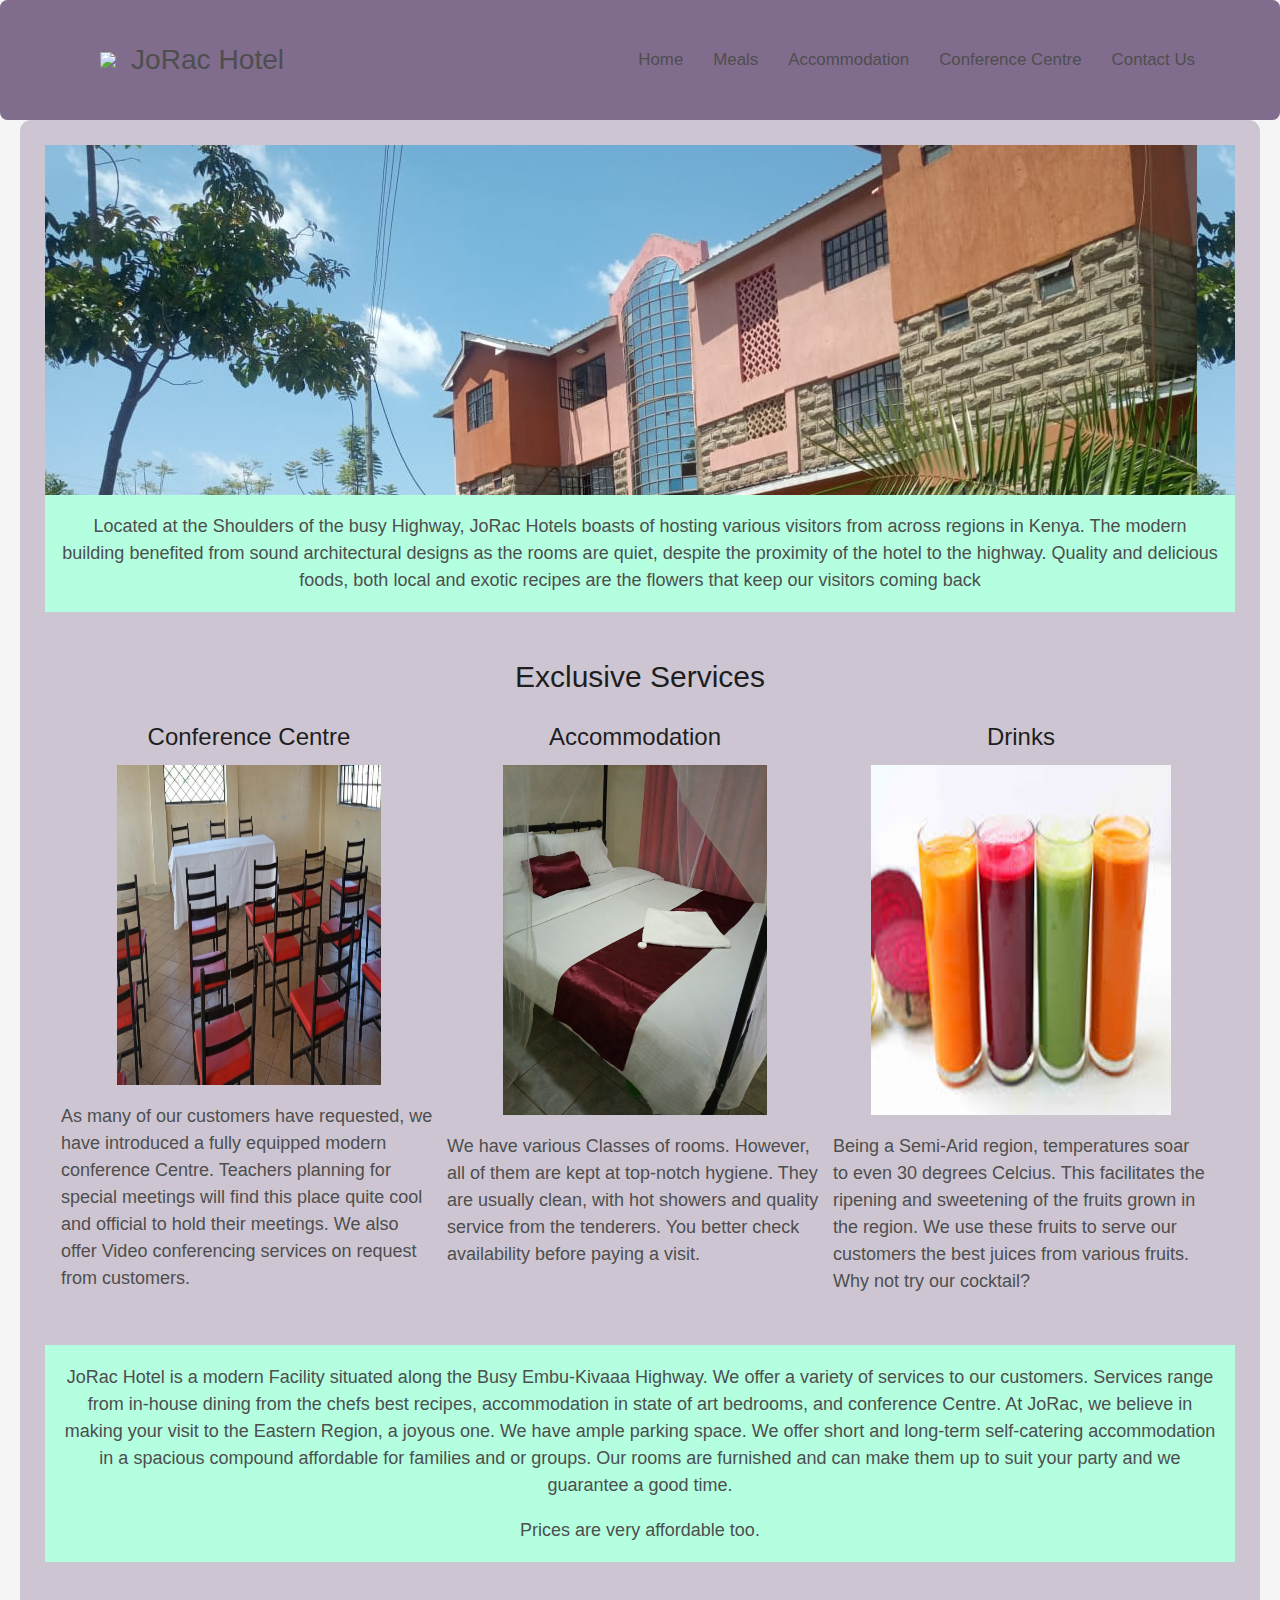
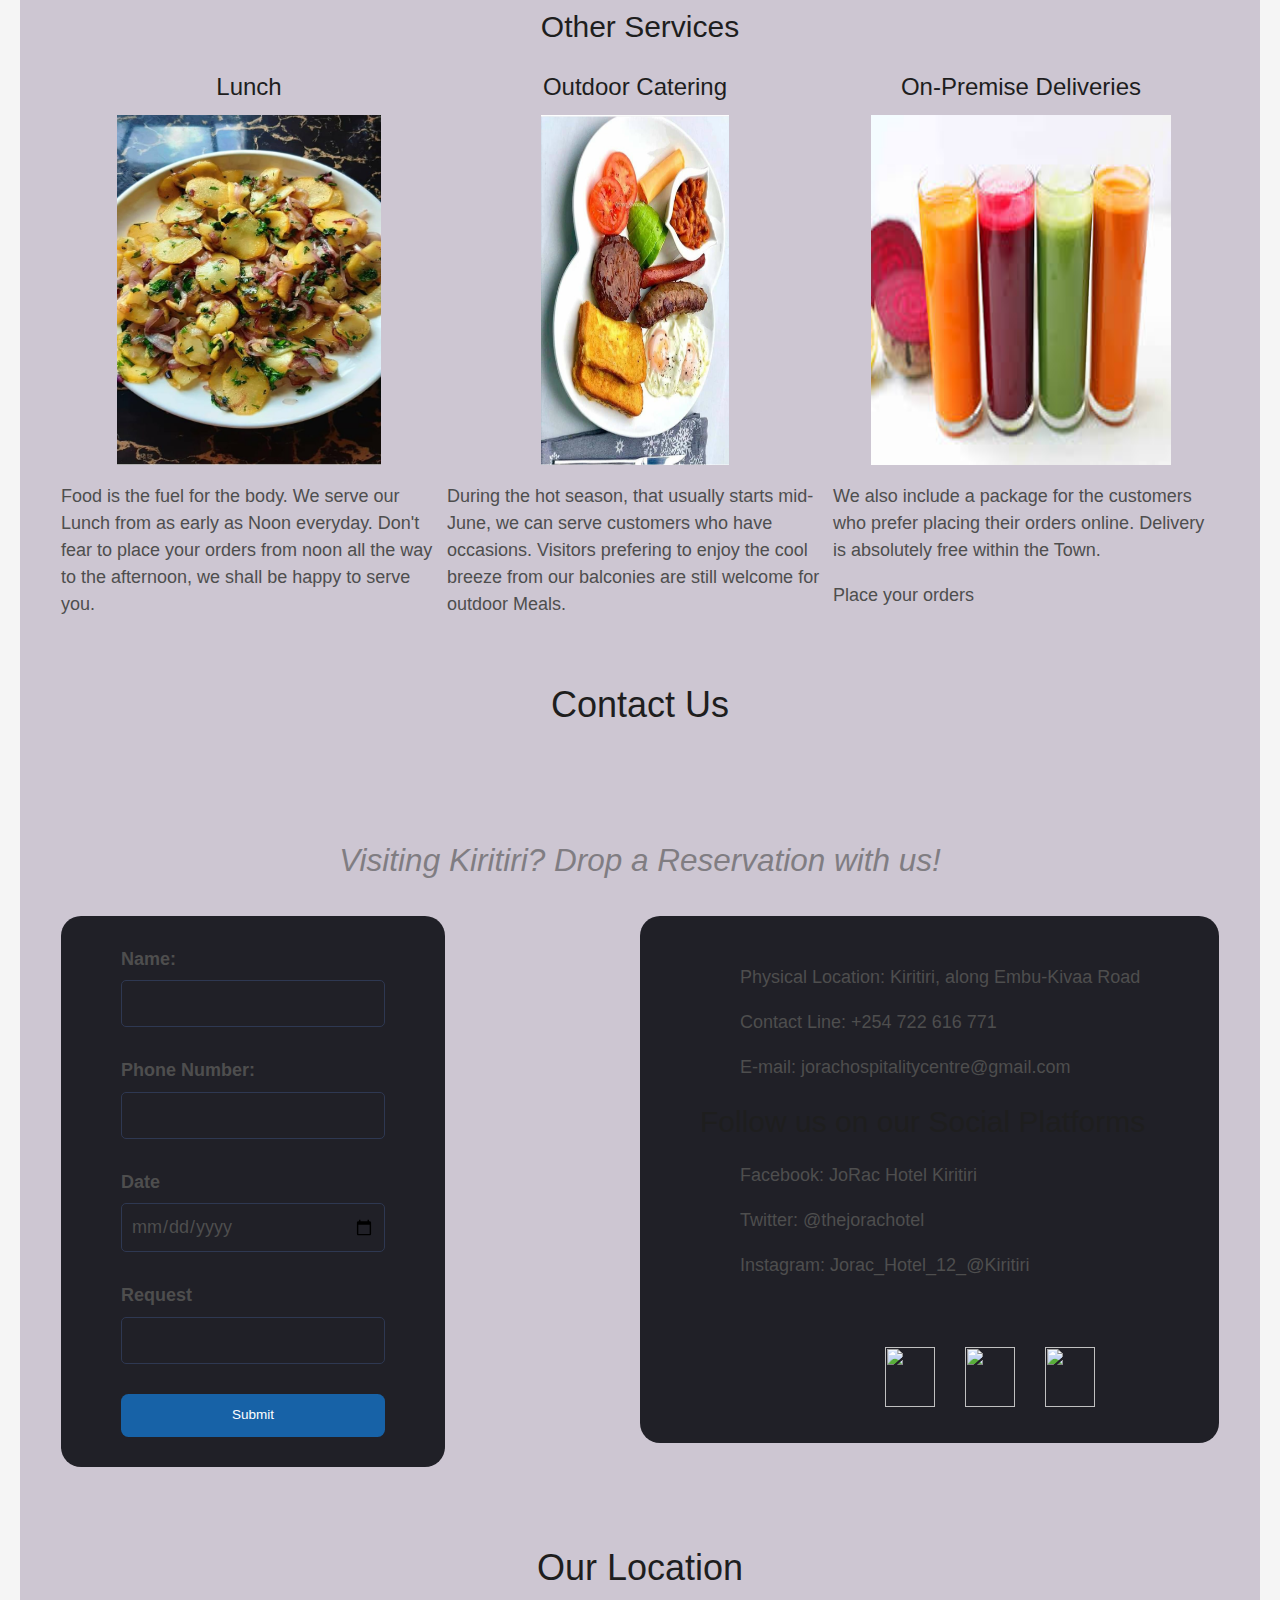
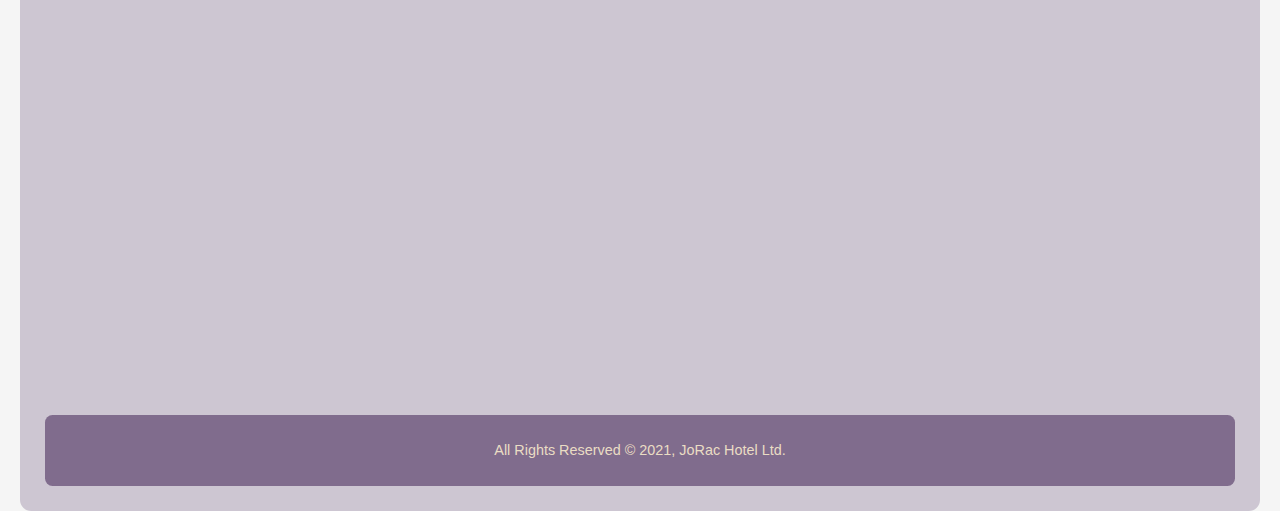
==== index.html @ 5ce89b0a "v1.1" ====
<!DOCTYPE html>
<html lang="en">

<head>
  <meta charset="UTF-8">
  <title>JoRac Hotel</title>
  <meta name="viewport" content="width=device-width,initial-scale=1">
 <link rel="stylesheet" href="https://www.w3schools.com/w3css/4/w3.css"> 
  <script src="https://www.w3schools.com/lib/w3.js"></script>
  <meta http-equiv="X-UA-Compatible" content="ie=edge">
  <link href="styles.css" rel="stylesheet">
 

  <!-- Favicons -->
  <link href="imaes/logo.PNG" rel="icon">
  <link href="imaes/logo.png" rel="apple-touch-icon">


  <!-- Main Stylesheet File -->
  <link href="css/style.css" rel="stylesheet"> 


<!-- IN TEXT STYLING, TO BE EXPORTED TO THE MAIN CSS FILE -->

<style>

#body{
  /*border: 2px solid black; */
  padding: 25px;
  background:   #cdc6d2; /*#b4a9bc; /*#DFF2DE;*/
  background-repeat: no-repeat;
  background-size: contain;
  border-radius: .75rem;
  margin-left: 20px;
  margin-right: 20px;
}

.w3-container{
  text-decoration color: green;
}

.footer{

  height: 20px;
  /*font-weight: bold;*/
  text-align: center;
  border-radius: .5rem;
  background-color: #806C8D;
  
}

.w3-third{
  align-self: center;
  padding-right: 10px;
 }

.w3-content{
  max-width:1500px;
  /*max-width:auto;*/
}

.mapouter{
  margin-bottom: 20px;
}

.contact{
  height:50%;
  width:100px;
  background-color:#fff;
  float: right;
  padding-left: 10px;
}

.slide{
  margin-left: 50px;
}

.contactform{
  float: right;
  padding-right: 10rem;
  /*width: 25%;*/
  width: 30vw
}

.join-form {
  background-color: #202027;
  width: 30vw; 
  /*max-width: 50%; */
  padding: 2rem 4rem;
  border-radius: 20px;
}

.input-group {
  margin-bottom: 2rem;
  display: flex;
  flex-direction: column;
}

.input-group:last-child {
  margin-bottom: 0;
}

.input-group label {
  font-weight: bold;
  margin-bottom: .5rem;
}

.input-group input {
  outline: none;
  background: none;
  border: 1px solid #2E3852;
  font-size: 1em;
  padding: .5em;
  color: inherit;
  border-radius: 5px;
}

.input-group input:focus {
  border-color: #596da0;
}

.quickLink{
  float: right;
  clear: left;
  width: 20vw; 
  border-color: #596da0;
  padding-right: 10px;
  background-color: #202027;
  width: 50vw; 
  max-width: 50%;
  padding: 2rem 4rem;
  border-radius: 20px;
  height:50%;
}


.social ul {
  display: flex;
  margin: 0;
  padding: 10;
  list-style: none;
  height: 16px;
  width: 16px;
}

.social a {
  color: inherit;
  text-decoration: none;
  padding: 1rem;
  list-style-image: 
}

.social a:hover  {
  color: #adadad;
}

.social-bar{
  align-content: center;
  padding: 50px;
  margin-left: 80px;
}

.h2{
  text-decoration-color: green;
}

.maps{
  width:1400px;
  border-color: #596da0;
  max-width: 100%;
  padding: 2rem 4rem;
  border-radius: 20px;
  height:50%;

}
/*testing */

/* "Imaes/fantasy.webp"*/
.wrapper { 
            overflow: hidden; 
        } 
  
        .sliding-background { 
            background: url( "Images/side1.jpeg"
              
                   )  
        
/*"https://ik.imagekit.io/slashit/sliding-background_3z5vIlHdF.png" */

            repeat-x; 
            height: 350px; 
            width: 6000px; 
            animation: slide 60s linear infinite; 
            ;
        } 

  
        @keyframes slide { 
            0% { 
                transform: translate3d(0, 0, 0); 
            } 
  
            100% { 
                transform: translate3d(-2000px, 0, 0); 
            } 
        } 

/* In text Styles--Testing */

/* -----------Carousel----------*/
* {box-sizing: border-box}
body {font-family: Verdana, sans-serif; margin:0}
.mySlides {display: none}
img {vertical-align: middle;}

/* Slideshow container */
.slideshow-container {
  max-width: 980px;
  position: relative;
  margin: auto;
}

/* Next & previous buttons */
.prev, .next {
  cursor: pointer;
  position: absolute;
  top: 50%;
  width: auto;
  padding: 16px;
  margin-top: -22px;
  color: white;
  font-weight: bold;
  font-size: 18px;
  transition: 0.6s ease;
  border-radius: 0 3px 3px 0;
  user-select: none;
}

/* Position the "next button" to the right */
.next {
  right: 0;
  border-radius: 3px 0 0 3px;
}

/* On hover, add a black background color with a little bit see-through */
.prev:hover, .next:hover {
  background-color: rgba(0,0,0,0.8);
}

/* Caption text */
.text {
  color: #f2f2f2;
  font-size: 15px;
  padding: 30px 12px;
  position: absolute;
  bottom: 8px;
  width: 100%;
  text-align: center;
}

/*img cente*/
.center {
  display: block;
  margin-left: auto;
  margin-right: auto;
  width: 50%;
}

/* Number text (1/3 etc) */
.numbertext {
  color: #f2f2f2;
  font-size: 12px;
  padding: 8px 12px;
  position: absolute;
  top: 0;
}

/* The dots/bullets/indicators */
.dot {
  cursor: pointer;
  height: 15px;
  width: 15px;
  margin: 0 2px;
  background-color: #bbb;
  border-radius: 50%;
  display: inline-block;
  transition: background-color 0.6s ease;
}

.active, .dot:hover {
  background-color: #717171;
}

/* Fading animation */
.fade {
  -webkit-animation-name: fade;
  -webkit-animation-duration: 1.5s;
  animation-name: fade;
  animation-duration: 1.5s;
}

@-webkit-keyframes fade {
  from {opacity: .4} 
  to {opacity: 1}
}

@keyframes fade {
  from {opacity: .4} 
  to {opacity: 1}
}

/* On smaller screens, decrease text size */
@media only screen and (max-width: 300px) {
  .prev, .next,.text {font-size: 11px}
}

/* End Carousel*/


.slide-holder{
  max-width:4000px;
}

.h2{
  text-decoration-color: white;
  opacity: 1;
}

.tandem{
  background-color: #717171;
}

.maps{
  padding: 20px;
  align-self: center;
}

.formatSection{
  background-color: 
  border-box;
}

.genText{
  background-color: #b3ffe0;
  border border-radius: 50%;
}

</style>


<!-- END OF STYLES +++++++++++++++++++++++++++++++++++++++++++++++++++++ -->


<!-- HEADER FILES -->

<header class="main-header"; class="header">
                  <a href="index.html"class="brand-logo">
                        <img src="imaes/logo.PNG">
                        <div class="brand-logo-name">JoRac Hotel</div>
                      </a>
                    

                  <!-- Main Stylesheet File -->
                       <!--  <link href="css/style.css" rel="stylesheet"> -->
                        <body id="page-top">
                              <nav class="main-nav"; style="float: left"; margin ="20">

                              <ul>
                                  <li><a href="index.html">Home</a><li>
                                  <li><a href="Meals.html">Meals</a></li>
                                  <li><a href="accommodation.html">Accommodation</a></li>
                                  <li><a href="conference.html">Conference Centre</a></li>
                                 <li><a href="contacts.html">Contact Us</a><li>
                              </ul>

                        </nav>
              </header>
      
<!-- Body 

<body>
       

  <!-- Sidebar   style="width:25%" --

  
<div class="Contact">
  <h3 Book a Space With Us</h3>
  <a href="#" class="w3-bar-item w3-button">Facebook</a>
  <a href="#" class="w3-bar-item w3-button">Twitter</a>
  <a href="#" class="w3-bar-item w3-button">Instagram</a>
</div>
-->

<!-- -===================================== -->
<body>

  <div id="body">

      <!--    Welcome Page 

        <div id="home" class="w3-content" style="width:200%">
          <div class="w3-container w3-teal">
            <h1>Welcome to JoRac Hotel</h1>
          </div> -->


<!-- ================================================ -->


      <div class="wrapper"> 
        <div class="sliding-background"></div> 
    </div> 



<!-- SERVICES LAYOUT LIKE 3 COLUMNS DESCRIBING THE HOTEL PROVISIONS And dESCRIPTION OF hOTEL-->

				<div id="home" class="w3-content">
                  <div class="genText">

                      <div class="w3-container w3-center">
                                      <p>Located at the Shoulders of the busy Highway, JoRac Hotels boasts of hosting various visitors from across regions in Kenya. The modern building benefited from sound  architectural designs as the rooms are quiet, despite the proximity of the hotel to the highway. Quality and delicious foods, both local and exotic recipes are the flowers that keep our visitors coming back
                                       </p>
                                
                               </div>
                          </div>


            <!--Services offered-->
            <div id="members" class="w3-container w3-padding-32">
                        <h2 class="w3-center">Exclusive Services</h2>
                              <div class="w3-row w3-left">

                                          <div class="w3-third">
                                                      <h3 class="w3-center">Conference Centre</h3>
                                                        <img src="Images/conf1.jpeg" alt="Conference Centre" style="width:70%" width="500" height="320" class="center">
                                                          <p>
                                                            As many of our customers have requested, we have introduced a fully equipped modern conference Centre. Teachers planning for special meetings will find this place quite cool and official to hold their meetings. We also offer Video conferencing services on request from customers. 
                                                          </p>
                                                  </div>

                                          <div class="w3-third">
                                                <h3 class="w3-center">Accommodation</h3>
                                                        <img src="Images/room12.jpeg" alt="Hotel Rooms" style="width:70%" style="height=10" width="480" height="350" class="center">

                                                          <p>
                                                            We have various Classes of rooms. However, all of them are kept at top-notch hygiene. They are usually clean, with hot showers and quality service from the tenderers. You better check availability before paying a visit. 
                                                          </p>
                                                     </div>

                                          <div class="w3-third">
                                                          <h3 class="w3-center">Drinks</h3>
                                                            <img src="Imaes/juice.jpg" alt="Name3" style="width:80%" style="float: right" width="480" height="350" class="center">

                                                              <p>
                                                                Being a Semi-Arid region, temperatures soar to even 30 degrees Celcius. This facilitates the ripening and sweetening of the fruits grown in the region. We use these fruits to serve our customers the best juices from various fruits. Why not try our cocktail?
                                                              </p>
                                                       </div>

                                    </div>
                            </div>


        <!--	<img src="Imaes/apple.jpg" alt="LA" style="width:100%">   -->
               
               <div class="genText">
					         <div class="w3-container w3-center">
                  					  <p>JoRac Hotel is a modern Facility situated along the Busy Embu-Kivaaa Highway. We offer a variety of services to our customers. Services range from in-house dining from the chefs best recipes, accommodation in state of art bedrooms, and conference Centre. 

                                At JoRac, we believe in making your visit to the Eastern Region, a joyous one. We have ample parking space. 

                                We offer short and long-term self-catering accommodation in a spacious compound affordable for families and or groups. Our rooms are furnished and can make them up to suit your party and we guarantee a good time.</p>

                  					  <p>Prices are very affordable too.</p>
					             </div>

                  </div>

<!--Additional Services-->
          
            <div id="members" class="w3-container w3-padding-32">
                  <h2 class="w3-center">Other Services</h2>
                        <div class="w3-row w3-left">

                                  <div class="w3-third">
                                          <h3 class="w3-center">Lunch</h3>
                                            <img src="Images/bhajia.jpeg" alt="Bhajia for Lunch" style="width:70%"width="620" height="350" class="center">
                                              <p>
                                                Food is the fuel for the body. We serve our Lunch from as early as Noon everyday. Don't fear to place your orders from noon all the way to the afternoon, we shall be happy to serve you.
                                              </p>
                                      </div>

                                  <div class="w3-third">
                                        <h3 class="w3-center">Outdoor Catering</h3>
                                          <img src="Images/bf1.jpeg" alt="Outdoor Snacks style="width:70%" width="520" height="350" class="center">

                                            <p>
                                              During the hot season, that usually starts mid-June, we can serve customers who have occasions. Visitors prefering to enjoy the cool breeze from our balconies are still welcome for outdoor Meals.
                                            </p>
                                      </div>

                                  <div class="w3-third">
                                        <h3 class="w3-center">On-Premise Deliveries</h3>
                                          <img src="Imaes/juice.jpg" alt="Name3" style="width:80%"width="480" height="350" class="center">

                                            <p>
                                              We also include a package for the customers who prefer placing their orders online. Delivery is absolutely free within the Town.
                                              <p>Place your orders</p>
                                            </p>
                                      </div>

                               </div>
                        </div>

  <!-- Contact Section -->
  <div class="formatSection">

      <h1 class="w3-center">Contact Us</h1>

                              <div class="w3-container w3-content w3-padding-64">
                                    
                                      <p class="w3-opacity w3-center" style="font-size: 1.75em"><i>Visiting Kiritiri? Drop a Reservation with us!</i></p>
                                      
                                                <div class="quickLink">
                                                        <div> 
                                                            <ul>Physical Location: Kiritiri, along Embu-Kivaa Road</ul> 
                                                            <ul>Contact Line:   +254 722 616 771</ul>
                                                            <ul>E-mail:         jorachospitalitycentre@gmail.com</ul> 

                                                        </div>

                                                    <div class="tadem">

                                                          <h2 class="h2">Follow us on our Social Platforms</h2> 

                                                    </div>

                                                          <ul>Facebook:       JoRac Hotel Kiritiri</ul> 
                                                          <ul>Twitter:        @thejorachotel</ul> 
                                                          <ul>Instagram:      Jorac_Hotel_12_@Kiritiri</ul> 

                                                 <div class="social-bar">

                                                        <nav class="social">
                                                              <ul>
                                                                  <li>
                                                                    <a href="https://twitter.com/daudimush1" class="social-link">
                                                                      <img src="images/twt.png" width="50" height="60">
                                                                      
                                                                    </a>
                                                                  </li>
                                                                  <li>
                                                                    <a href="https://web.facebook.com/?_rdc=1&_rdr" class="social-link">
                                                                      <img src="images/fb1.png" width="50" height="60">
                                                                      
                                                                    </a>
                                                                  </li>
                                                                   <li>
                                                                    <a href="https://www.linkedin.com/in/kiura-muchangi" class="social-link">
                                                                      <img src="images/inst.png" width="50" height="60">
                                                                      
                                                                    </a>
                                                                  </li>
                                                                </ul>
                                                              </nav>
                                                   </div>

                                            </div>



                                            <div class="w3-col m6">
                                                <form method= "post" enctype="text" action="mailto:kiuradavis@gmail.com" class="join-form" > <!--ecmbogo@gmail.com -->
                                                            <div class="input-group">
                                                              <label>Name:</label>
                                                              <input type="text">
                                                            </div>
                                                             <div class="input-group">
                                                              <label>Phone Number:</label>
                                                              <input type="text">
                                                            </div>
                                                           <div class="input-group">
                                                              <label>Date</label>
                                                              <input type="Date">
                                                            </div>
                                                            <div class="input-group">
                                                              <label>Request</label>
                                                              <input type="text">
                                                            </div>
                                                            <div class="input-group">
                                                              <button type="submit" class="btn">Submit </button>
                                                            </div>
                                                  </form>
                                      </div>
                        </div>
                  </div>

<!-- Map co-ordinates -->

      <h1 class="w3-center">Our Location</h1>
                            <div class="maps">

                                <div class="mapouter"><div class="gmap_canvas"><iframe width="1480" height="350" id="gmap_canvas" src="https://maps.google.com/maps?q=The%20Jorac%20Hotel%20Kiritiri&t=&z=13&ie=UTF8&iwloc=&output=embed" frameborder="0" scrolling="no" marginheight="0" marginwidth="0"></iframe><a href="https://yt2.org"></a><br>
                                          <style>.mapouter{
                                                  position:relative;
                                                  text-align:right;
                                                  height:350px;
                                                  width:1480px;
                                        }
                                      </style>

                                        <style>
                                        .gmap_canvas {
                                        overflow:hidden;
                                        background:none!important;
                                        height:350px;
                                        width:1480px;
                                     }
                               </style>
                             </div>
                           </div>

                       </div>
  

<!-- END OF PAGE: -->
        </body>

          <footer class="footer"> 
                          
                <p> All Rights Reserved &copy; 2021, JoRac Hotel Ltd.</p>
                          
              </footer> 
</html>
---- styles.css ----
@import url('https://fonts.googleapis.com/css?family=Poppins:400,500,700');

*, *::before, *::after {
  box-sizing: border-box;
}

body {
  padding: 0;
  margin: 0;
  background-color:  #b4a9bc;   /* #2F303A; */
  /*         */
  font-family: Poppins, sans-serif;
  font-size: 1.2rem;
  color: white;
  
  /*padding-left: 100px;
  /*min-height: 100%;
  height: 140px;
  padding-right: 70px;*/
}

.full-height-grow {
  display: flex;
  flex-direction: column;
}

.brand-logo {
  display: flex;
  align-items: center;
  font-size: 1.25em;
  color: inherit;
  text-decoration: none;
}

.brand-logo-name {
  margin-left: 1rem;
}

.main-nav ul, .footer-nav ul {
  display: flex;
  margin: 0;
  padding: 0;
  list-style: none;
  font-size:0.75em; 

}

.main-nav a, .footer-nav a {
  color: inherit;
  text-decoration: none;
  padding: 1rem;
}

.main-nav a:hover, .footer-nav a:hover  {
  color: #adadad;
}

.main-header, .main-footer {
  display: flex;
  justify-content: space-between;
  align-items: center;

}

/* header styles*/
.main-header {
  height: 120px;
  padding-left: 100px;
  padding-right: 70px;
  background-color: #806C8D; /*  #e066ff;  */ 
  border-radius: .5rem;
  font-size: 1.25em
}

.main-footer {
  height: 20px;
  font-weight: bold;
  text-align: center;
  border-radius: .75rem;
  background-color: #c0b6c8 /*#806C8D */;
  
}
}

.social-link img {
  width: 1em;
  margin-right: .25rem;
}

.main-footer .container {
  display: flex;
  justify-content: space-between;
  color: #202027;
}

.container {
  max-width: 1200px;
  margin: 0 auto;
 /* padding: 0 40px; */
  flex-grow: 1;
}

.title {
  font-weight: 500;
  font-size: 3em;
  margin-bottom: 1rem;
  margin-top: 0;
}

.subtitle {
  font-weight: 500;
  font-size: 1.2em;
  margin-bottom: 2rem;
}

.btn {
  color: white;
  background-color: #1762A7;
  padding: .75rem 1.5rem;
  border-radius: .5rem;
  text-decoration: none;
  font-size: .9rem;
  outline: none;
  border: none;
  cursor: pointer;
}

.btn:hover {
  background-color: #2188d8;
}

.btn:focus {
  background-color: #2596ff;
}

footer {
  height: 20px;
  color:    #EADDC4; /*color: #202027*/
  font-size: .8em;
  padding: 1em;
  border-radius: .5rem;
  text-decoration-color: none;
  padding-top: .75rem;
  text-align: center;
}
---- css/style.css ----
/*

  Author: kiuradavis@gmail.com
  License: JoRac Hotel//<oS>
*/

/*======================================
//--//-->   STYLES GENERALES
======================================*/

body {
  background-color: #f5f5f5;
  color: #4e4e4e;
}

h1,
h2,
h3,
h4,
h5,
h6 {
  color: #1e1e1e;
}

a {
  color: #1e1e1e;
  transition: all 0.5s ease-in-out;
}

a:hover {
  color: #0078ff;
  text-decoration: none;
  transition: all 0.5s ease-in-out;
}

.p-r {
  position: relative;
}

.color-a {
  color: #0078ff;
}

.color-d {
  color: #f5f5f5;
}

.color-text-a {
  color: #4e4e4e;
}

.box-shadow,
.paralax-mf,
.service-box,
.work-box,
.card-blog {
  box-shadow: 0 13px 8px -10px rgba(0, 0, 0, 0.1);
}

.box-shadow-a,
.button:hover {
  box-shadow: 0 0 0 4px #cde1f8;
}

.display-5 {
  font-size: 2.5rem;
  font-weight: 300;
  line-height: 1.1;
}

.display-6 {
  font-size: 2rem;
  font-weight: 300;
  line-height: 1.1;
}

.avatar {
  width: 32px;
  height: 32px;
  margin-right: 4px;
  overflow: hidden;
}

.bg-image {
  background-repeat: no-repeat;
  background-attachment: fixed;
  background-size: cover;
  background-position: center center;
}

.overlay-mf {
  background-color: #0078ff;
}

.overlay-mf {
  position: absolute;
  top: 0;
  left: 0px;
  padding: 0;
  height: 100%;
  width: 100%;
  opacity: .7;
}

.paralax-mf {
  position: relative;
  padding: 8rem 0;
}

.display-table {
  width: 100%;
  height: 100%;
  display: table;
}

.table-cell {
  display: table-cell;
  vertical-align: middle;
}

/*--/ Sections /--*/

.sect-4 {
  padding: 4rem 0;
}

.sect-pt4 {
  padding-top: 4rem;
}

.sect-mt4 {
  margin-top: 4rem;
}

/*--/ Title s /--*/

.title-s {
  font-weight: 600;
  color: #1e1e1e;
  font-size: 1.1rem;
}

/*--/ Title A /--*/

.title-box {
  margin-bottom: 4rem;
}

.title-a {
  font-size: 3rem;
  font-weight: bold;
  text-transform: uppercase;
}

.subtitle-a {
  color: #4e4e4e;
}

.line-mf {
  width: 40px;
  height: 5px;
  background-color: #0078ff;
  margin: 0 auto;
}

/*--/ Title Left /--*/

.title-box-2 {
  margin-bottom: 3rem;
}

.title-left {
  font-size: 2rem;
  position: relative;
}

.title-left:before {
  content: '';
  position: absolute;
  height: 3px;
  background-color: #0078ff;
  width: 100px;
  bottom: -12px;
}

/*------/ Box /------*/

.box-pl2 {
  padding-left: 2rem;
}

.box-shadow-full {
  padding: 3rem 1.25rem;
  position: relative;
  background-color: #fff;
  margin-bottom: 3rem;
  z-index: 2;
  box-shadow: 0 1px 1px 0 rgba(0, 0, 0, 0.06), 0 2px 5px 0 rgba(0, 0, 0, 0.2);
}

/*------/ Socials /------*/

.socials {
  padding: 1.5rem 0;
}

.socials ul li {
  display: inline-block;
}

.socials .ico-circle {
  height: 40px;
  width: 40px;
  font-size: 1.7rem;
  border-radius: 50%;
  line-height: 1.4;
  margin: 0 15px 0 0;
  box-shadow: 0 0 0 3px #0078ff;
  transition: all 500ms ease;
}

.socials .ico-circle:hover {
  background-color: #0078ff;
  color: #fff;
  box-shadow: 0 0 0 3px #cde1f8;
  transition: all 500ms ease;
}

/*------/ Ul resect /------*/

.ul-resect,
.socials ul,
.list-ico,
.blog-wrapper .post-meta ul,
.box-comments .list-comments,
.widget-sidebar .list-sidebar,
.widget-tags ul {
  list-style: none;
  padding-left: 0;
  margin-bottom: 0;
}

.list-ico {
  line-height: 2;
}

.list-ico span {
  color: #0078ff;
  margin-right: 10px;
}

/*------/ Ico Circle /------*/

.ico-circle {
  height: 100px;
  width: 100px;
  font-size: 2rem;
  border-radius: 50%;
  line-height: 1.55;
  margin: 0 auto;
  text-align: center;
  box-shadow: 0 0 0 10px #0078ff;
  display: block;
}

/*------/ Owl Carousel /------*/

.owl-theme .owl-dots {
  text-align: center;
  margin-top: 18px;
}

.owl-theme .owl-dots .owl-dot {
  display: inline-block;
}

.owl-theme .owl-dots .owl-dot span {
  width: 18px;
  height: 7px;
  margin: 5px 5px;
  background: #cde1f8;
  border: 0px solid #cde1f8;
  display: block;
  transition: all 0.6s ease-in-out;
  cursor: pointer;
}

.owl-theme .owl-dots .owl-dot:hover span {
  background-color: #cde1f8;
}

.owl-theme .owl-dots .owl-dot.active span {
  background-color: #1B1B1B;
  width: 25px;
}

/*--/ Scrolltop s /--*/

.scrolltop-mf {
  position: relative;
  display: none;
}

.scrolltop-mf span {
  z-index: 999;
  position: fixed;
  width: 42px;
  height: 42px;
  background-color: #0078ff;
  opacity: .7;
  font-size: 1.6rem;
  line-height: 1.5;
  text-align: center;
  color: #fff;
  top: auto;
  left: auto;
  right: 30px;
  bottom: 50px;
  cursor: pointer;
  border-radius: 50%;
}

/* Back to top button */

.back-to-top {
  position: fixed;
  display: none;
  background: #0078ff;
  color: #fff;
  width: 44px;
  height: 44px;
  text-align: center;
  line-height: 1;
  font-size: 16px;
  border-radius: 50%;
  right: 15px;
  bottom: 15px;
  transition: background 0.5s;
  z-index: 11;
}

.back-to-top i {
  padding-top: 12px;
  color: #fff;
}

/* Prelaoder */

#preloader {
  position: fixed;
  top: 0;
  left: 0;
  right: 0;
  bottom: 0;
  z-index: 9999;
  overflow: hidden;
  background: #fff;
}

#preloader:before {
  content: "";
  position: fixed;
  top: calc(50% - 30px);
  left: calc(50% - 30px);
  border: 6px solid #f2f2f2;
  border-top: 6px solid #0078ff;
  border-radius: 50%;
  width: 60px;
  height: 60px;
  -webkit-animation: animate-preloader 1s linear infinite;
  animation: animate-preloader 1s linear infinite;
}

@-webkit-keyframes animate-preloader {
  0% {
    -webkit-transform: rotate(0deg);
    transform: rotate(0deg);
  }

  100% {
    -webkit-transform: rotate(360deg);
    transform: rotate(360deg);
  }
}

@keyframes animate-preloader {
  0% {
    -webkit-transform: rotate(0deg);
    transform: rotate(0deg);
  }

  100% {
    -webkit-transform: rotate(360deg);
    transform: rotate(360deg);
  }
}

/*======================================
//--//-->   NAVBAR
======================================*/

.navbar-b {
  transition: all .5s ease-in-out;
  background-color: brown;
  padding-top: 1.563rem;
  padding-bottom: 1.563rem;
}

.navbar-b.navbar-reduce {
  box-shadow: 0px 6px 9px 0px rgba(0, 0, 0, 0.06);
}

.navbar-b.navbar-trans .nav-item,
.navbar-b.navbar-reduce .nav-item {
  position: relative;
  padding-right: 10px;
  padding-left: 0;
}

.navbar-b.navbar-trans .nav-link,
.navbar-b.navbar-reduce .nav-link {
  color: #fff;
  text-transform: uppercase;
  font-weight: 600;
}

.navbar-b.navbar-trans .nav-link:before,
.navbar-b.navbar-reduce .nav-link:before {
  content: '';
  position: absolute;
  margin-left: 0px;
  width: 0%;
  bottom: 0;
  left: 0;
  height: 2px;
  transition: all 500ms ease;
}

.navbar-b.navbar-trans .nav-link:hover,
.navbar-b.navbar-reduce .nav-link:hover {
  color: #1B1B1B;
}

.navbar-b.navbar-trans .nav-link:hover:before,
.navbar-b.navbar-reduce .nav-link:hover:before {
  width: 35px;
}

.navbar-b.navbar-trans .show > .nav-link:before,
.navbar-b.navbar-trans .active > .nav-link:before,
.navbar-b.navbar-trans .nav-link.show:before,
.navbar-b.navbar-trans .nav-link.active:before,
.navbar-b.navbar-reduce .show > .nav-link:before,
.navbar-b.navbar-reduce .active > .nav-link:before,
.navbar-b.navbar-reduce .nav-link.show:before,
.navbar-b.navbar-reduce .nav-link.active:before {
  width: 35px;
}

.navbar-b.navbar-trans .nav-link:before {
  background-color: #fff;
}

.navbar-b.navbar-trans .nav-link:hover {
  color: #fff;
}

.navbar-b.navbar-trans .show > .nav-link,
.navbar-b.navbar-trans .active > .nav-link,
.navbar-b.navbar-trans .nav-link.show,
.navbar-b.navbar-trans .nav-link.active {
  color: #fff;
}

.navbar-b.navbar-reduce {
  transition: all .5s ease-in-out;
  background-color: #fff;
  padding-top: 15px;
  padding-bottom: 15px;
}

.navbar-b.navbar-reduce .nav-link {
  color: #0078ff;
}

.navbar-b.navbar-reduce .nav-link:before {
  background-color: #0078ff;
}

.navbar-b.navbar-reduce .nav-link:hover {
  color: #0078ff;
}

.navbar-b.navbar-reduce .show > .nav-link,
.navbar-b.navbar-reduce .active > .nav-link,
.navbar-b.navbar-reduce .nav-link.show,
.navbar-b.navbar-reduce .nav-link.active {
  color: #0078ff;
}

.navbar-b.navbar-reduce .navbar-brand {
  color: #0078ff;
}

.navbar-b.navbar-reduce .navbar-toggler span {
  background-color: #1B1B1B;
}

.navbar-b .navbar-brand {
  color: #fff;
  font-size: 1.6rem;
  font-weight: 600;
}

.navbar-b .navbar-nav .dropdown-item.show .dropdown-menu,
.navbar-b .dropdown.show .dropdown-menu,
.navbar-b .dropdown-btn.show .dropdown-menu {
  -webkit-transform: translate3d(0px, 0px, 0px);
  transform: translate3d(0px, 0px, 0px);
  visibility: visible !important;
}

.navbar-b .dropdown-menu {
  margin: 1.12rem 0 0;
  border-radius: 0;
}

.navbar-b .dropdown-menu .dropdown-item {
  padding: .7rem 1.7rem;
  transition: all 500ms ease;
}

.navbar-b .dropdown-menu .dropdown-item:hover {
  background-color: #0078ff;
  color: #fff;
  transition: all 500ms ease;
}

.navbar-b .dropdown-menu .dropdown-item.active {
  background-color: #0078ff;
}

/*--/ Hamburger Navbar /--*/

.navbar-toggler {
  position: relative;
}

.navbar-toggler:focus,
.navbar-toggler:active {
  outline: 0;
}

.navbar-toggler span {
  display: block;
  background-color: #fff;
  height: 3px;
  width: 25px;
  margin-top: 4px;
  margin-bottom: 4px;
  -webkit-transform: rotate(0deg);
  transform: rotate(0deg);
  left: 0;
  opacity: 1;
}

.navbar-toggler span:nth-child(1),
.navbar-toggler span:nth-child(3) {
  transition: -webkit-transform .35s ease-in-out;
  transition: transform .35s ease-in-out;
  transition: transform .35s ease-in-out, -webkit-transform .35s ease-in-out;
}

.navbar-toggler:not(.collapsed) span:nth-child(1) {
  position: absolute;
  left: 12px;
  top: 10px;
  -webkit-transform: rotate(135deg);
  transform: rotate(135deg);
  opacity: 0.9;
}

.navbar-toggler:not(.collapsed) span:nth-child(2) {
  height: 12px;
  visibility: hidden;
  background-color: transparent;
}

.navbar-toggler:not(.collapsed) span:nth-child(3) {
  position: absolute;
  left: 12px;
  top: 10px;
  -webkit-transform: rotate(-135deg);
  transform: rotate(-135deg);
  opacity: 0.9;
}

/*======================================
//--//-->   INTRO
======================================*/

.intro {
  height: 100vh;
  position: relative;
  color: #fff;
}

.intro .intro-content {
  text-align: center;
  position: absolute;
}

.intro .overlay-itro {
  background-color: rgba(0, 0, 0, 0.6);
  position: absolute;
  top: 0;
  left: 0px;
  padding: 0;
  height: 100%;
  width: 100%;
  opacity: .9;
}

.intro .intro-title {
  color: #fff;
  font-weight: 600;
  font-size: 3rem;
}

.intro .intro-subtitle {
  font-size: 1.5rem;
  font-weight: 300;
}

.intro .text-slider-items {
  display: none;
}

.intro-single {
  height: 350px;
}

.intro-single .intro-content {
  margin-top: 30px;
}

.intro-single .intro-title {
  text-transform: uppercase;
  font-size: 3rem;
}

.intro-single .breadcrumb {
  background-color: transparent;
  color: #0078ff;
}

.intro-single .breadcrumb .breadcrumb-item:before {
  color: #cde1f8;
}

.intro-single .breadcrumb .breadcrumb-item.active {
  color: #cde1f8;
}

.intro-single .breadcrumb a {
  color: #fff;
}

/*======================================
//--//-->   ABOUT
======================================*/

.about-mf .box-shadow-full {
  padding-top: 4rem;
  padding-bottom: 4rem;
}

.about-mf .about-img {
  margin-bottom: 2rem;
}

.about-mf .about-img img {
  margin-left: 10px;
}

.skill-mf span {
  color: #4e4e4e;
}

.skill-mf .progress {
  background-color: #cde1f8;
  margin: .5rem 0 1.2rem 0;
  border-radius: 0;
  height: .7rem;
}

.skill-mf .progress .progress-bar {
  height: .7rem;
  background-color: #0078ff;
}

/*======================================
//--//-->   SERVICES
======================================*/

.service-box {
  background-color: #fff;
  padding: 2.5rem 1.3rem;
  border-radius: 1rem;
  margin-bottom: 3rem;
}

.service-box:hover .ico-circle {
  transition: all 500ms ease;
  color: #fff;
  background-color: #0078ff;
  box-shadow: 0 0 0 10px #cde1f8;
}

.service-box .service-ico {
  margin-bottom: 1rem;
  color: #1e1e1e;
}

.service-box .ico-circle {
  transition: all 500ms ease;
  font-size: 4rem;
}

.service-box .s-title {
  font-size: 1.4rem;
  text-transform: uppercase;
  text-align: center;
  padding: .4rem 0;
}

.service-box .s-description {
  color: #4e4e4e;
}

/*======================================
//--//-->   COUNTER
======================================*/

.counter-box {
  color: #fff;
  text-align: center;
}

.counter-ico {
  margin-bottom: 1rem;
}

.counter-ico .ico-circle {
  height: 60px;
  width: 60px;
  line-height: 1.8;
  box-shadow: 0 0 0 10px #cde1f8;
}

.counter-num .counter {
  font-size: 2rem;
  margin-bottom: 0;
}

/*======================================
//--//-->   PORTFOLIO
======================================*/

.work-box {
  margin-bottom: 3rem;
  -webkit-backface-visibility: hidden;
  backface-visibility: hidden;
  background-color: #fff;
}

.work-box:hover img {
  -webkit-transform: scale(1.3);
  transform: scale(1.3);
}

.work-img {
  display: block;
  overflow: hidden;
}

.work-img img {
  transition: all 1s;
}

.work-content {
  padding: 2rem 3% 1rem 4%;
}

.work-content .w-more {
  color: #4e4e4e;
  font-size: .8rem;
}

.work-content .w-more .w-ctegory {
  color: #0078ff;
}

.work-content .w-like {
  font-size: 2.5rem;
  color: #0078ff;
  float: right;
}

.work-content .w-like a {
  color: #0078ff;
}

.work-content .w-like .num-like {
  font-size: .7rem;
}

.w-title {
  font-size: 1.2rem;
}

/*======================================
//--//-->   TESTIMONIALS
======================================*/

.testimonials .owl-carousel .owl-item img {
  width: auto;
}

.testimonial-box {
  color: #fff;
  text-align: center;
}

.testimonial-box .author-test {
  margin-top: 1rem;
}

.testimonial-box .author-test img {
  margin: 0 auto;
}

.testimonial-box .author {
  color: #fff;
  text-transform: uppercase;
  font-weight: 600;
  margin: 1rem 0;
  display: block;
  font-size: 1.4rem;
}

.testimonial-box .comit {
  font-size: 2rem;
  color: #0078ff;
  background-color: #fff;
  width: 52px;
  height: 52px;
  display: block;
  margin: 0 auto;
  border-radius: 50%;
  line-height: 1.6;
}

/*======================================
//--//-->   BLOG
======================================*/

.card-blog .card-body {
  position: relative;
}

.card-blog .card-category-box {
  position: absolute;
  text-align: center;
  top: -16px;
  left: 15px;
  right: 15px;
  line-height: 25px;
  overflow: hidden;
}

.card-blog .card-category {
  display: inline-block;
  color: #fff;
  padding: 0 15px 5px;
  overflow: hidden;
  background-color: #0078ff;
  border-radius: 4px;
}

.card-blog .card-category .category {
  color: #fff;
  display: inline-block;
  text-transform: uppercase;
  font-size: .7rem;
  letter-spacing: .1px;
  margin-bottom: 0;
}

.card-blog .card-title {
  font-size: 1.3rem;
  margin-top: .6rem;
}

.card-blog .card-description {
  color: #4e4e4e;
}

.card-blog .post-author {
  display: inline-block;
}

.card-blog .post-date {
  color: #4e4e4e;
  display: inline-block;
  float: right;
}

/*======================================
//--//-->   BLOG-SINGLE
======================================*/

.post-box,
.form-comments,
.box-comments,
.widget-sidebar {
  padding: 2rem;
  background-color: #fff;
  margin-bottom: 3rem;
}

.blog-wrapper .article-title {
  font-size: 1.5rem;
}

.blog-wrapper .post-meta {
  margin: 1rem 0;
}

.blog-wrapper .post-meta ul {
  border-left: 4px solid #0078ff;
  margin-top: 1rem;
}

.blog-wrapper .post-meta ul li {
  display: inline-block;
  margin-left: 15px;
}

.blog-wrapper .post-meta ul a {
  color: #0078ff;
}

.blog-wrapper .post-meta ul span {
  color: #1e1e1e;
}

.blog-wrapper .blockquote {
  border-left: 4px solid #0078ff;
  padding: 18px;
  font-style: italic;
}

/*------/ Comments /------*/

.box-comments .list-comments li {
  padding-bottom: 40px;
}

.box-comments .list-comments .comment-avatar {
  display: table-cell;
  vertical-align: top;
}

.box-comments .list-comments .comment-avatar img {
  width: 80px;
  height: 80px;
}

.box-comments .list-comments .comment-author {
  font-size: 1.3rem;
}

.box-comments .list-comments .comment-details {
  display: table-cell;
  vertical-align: top;
  padding-left: 25px;
}

.box-comments .list-comments a {
  color: #0078ff;
}

.box-comments .list-comments span {
  color: #1e1e1e;
  font-style: italic;
}

.box-comments .comment-children {
  margin-left: 40px;
}

/*------/ Sidebar /------*/

.widget-sidebar .sidebar-title {
  font-size: 1.6rem;
  font-weight: 600;
  border-left: 5px solid #0078ff;
  padding-left: 15px;
  text-transform: uppercase;
  margin-bottom: 1.5rem;
}

.widget-sidebar .list-sidebar li {
  position: relative;
  padding: 6px 0 6px 24px;
}

.widget-sidebar .list-sidebar li:before {
  position: absolute;
  content: "";
  width: 10px;
  height: 1px;
  left: 0;
  background-color: #0078ff;
  top: 20px;
}

.sidebar-search input {
  background-color: #fff;
  border-radius: 0;
  transition: all 0.5s ease-in-out;
}

.sidebar-search .btn-search {
  background-color: #0078ff;
  border-color: #0078ff;
  border-radius: 0;
  padding-left: 20px;
  padding-right: 20px;
}

.widget-tags ul li {
  display: inline-block;
  background-color: #0078ff;
  padding: .2rem .6rem;
  margin-bottom: .5rem;
  border-radius: 15px;
}

.widget-tags ul li a {
  color: #fff;
}

/*======================================
//--//-->   CONTACT
======================================*/

.footer-paralax {
  padding: 4rem 0 0 0;
}

.contact-mf {
  margin-top: 4rem;
}

/*======================================
//--//-->   FOOTER
======================================*/

footer {
  text-align: center;
  /*color: #fff;  */
  padding-bottom: 4rem;
}

footer .copyright {
  margin-bottom: .3rem;
}

footer .credits {
  margin-bottom: 0;
}

footer .credits a {
  color: #fff;
}
---- css/style.css ----
/*

  Author: kiuradavis@gmail.com
  License: JoRac Hotel//<oS>
*/

/*======================================
//--//-->   STYLES GENERALES
======================================*/

body {
  background-color: #f5f5f5;
  color: #4e4e4e;
}

h1,
h2,
h3,
h4,
h5,
h6 {
  color: #1e1e1e;
}

a {
  color: #1e1e1e;
  transition: all 0.5s ease-in-out;
}

a:hover {
  color: #0078ff;
  text-decoration: none;
  transition: all 0.5s ease-in-out;
}

.p-r {
  position: relative;
}

.color-a {
  color: #0078ff;
}

.color-d {
  color: #f5f5f5;
}

.color-text-a {
  color: #4e4e4e;
}

.box-shadow,
.paralax-mf,
.service-box,
.work-box,
.card-blog {
  box-shadow: 0 13px 8px -10px rgba(0, 0, 0, 0.1);
}

.box-shadow-a,
.button:hover {
  box-shadow: 0 0 0 4px #cde1f8;
}

.display-5 {
  font-size: 2.5rem;
  font-weight: 300;
  line-height: 1.1;
}

.display-6 {
  font-size: 2rem;
  font-weight: 300;
  line-height: 1.1;
}

.avatar {
  width: 32px;
  height: 32px;
  margin-right: 4px;
  overflow: hidden;
}

.bg-image {
  background-repeat: no-repeat;
  background-attachment: fixed;
  background-size: cover;
  background-position: center center;
}

.overlay-mf {
  background-color: #0078ff;
}

.overlay-mf {
  position: absolute;
  top: 0;
  left: 0px;
  padding: 0;
  height: 100%;
  width: 100%;
  opacity: .7;
}

.paralax-mf {
  position: relative;
  padding: 8rem 0;
}

.display-table {
  width: 100%;
  height: 100%;
  display: table;
}

.table-cell {
  display: table-cell;
  vertical-align: middle;
}

/*--/ Sections /--*/

.sect-4 {
  padding: 4rem 0;
}

.sect-pt4 {
  padding-top: 4rem;
}

.sect-mt4 {
  margin-top: 4rem;
}

/*--/ Title s /--*/

.title-s {
  font-weight: 600;
  color: #1e1e1e;
  font-size: 1.1rem;
}

/*--/ Title A /--*/

.title-box {
  margin-bottom: 4rem;
}

.title-a {
  font-size: 3rem;
  font-weight: bold;
  text-transform: uppercase;
}

.subtitle-a {
  color: #4e4e4e;
}

.line-mf {
  width: 40px;
  height: 5px;
  background-color: #0078ff;
  margin: 0 auto;
}

/*--/ Title Left /--*/

.title-box-2 {
  margin-bottom: 3rem;
}

.title-left {
  font-size: 2rem;
  position: relative;
}

.title-left:before {
  content: '';
  position: absolute;
  height: 3px;
  background-color: #0078ff;
  width: 100px;
  bottom: -12px;
}

/*------/ Box /------*/

.box-pl2 {
  padding-left: 2rem;
}

.box-shadow-full {
  padding: 3rem 1.25rem;
  position: relative;
  background-color: #fff;
  margin-bottom: 3rem;
  z-index: 2;
  box-shadow: 0 1px 1px 0 rgba(0, 0, 0, 0.06), 0 2px 5px 0 rgba(0, 0, 0, 0.2);
}

/*------/ Socials /------*/

.socials {
  padding: 1.5rem 0;
}

.socials ul li {
  display: inline-block;
}

.socials .ico-circle {
  height: 40px;
  width: 40px;
  font-size: 1.7rem;
  border-radius: 50%;
  line-height: 1.4;
  margin: 0 15px 0 0;
  box-shadow: 0 0 0 3px #0078ff;
  transition: all 500ms ease;
}

.socials .ico-circle:hover {
  background-color: #0078ff;
  color: #fff;
  box-shadow: 0 0 0 3px #cde1f8;
  transition: all 500ms ease;
}

/*------/ Ul resect /------*/

.ul-resect,
.socials ul,
.list-ico,
.blog-wrapper .post-meta ul,
.box-comments .list-comments,
.widget-sidebar .list-sidebar,
.widget-tags ul {
  list-style: none;
  padding-left: 0;
  margin-bottom: 0;
}

.list-ico {
  line-height: 2;
}

.list-ico span {
  color: #0078ff;
  margin-right: 10px;
}

/*------/ Ico Circle /------*/

.ico-circle {
  height: 100px;
  width: 100px;
  font-size: 2rem;
  border-radius: 50%;
  line-height: 1.55;
  margin: 0 auto;
  text-align: center;
  box-shadow: 0 0 0 10px #0078ff;
  display: block;
}

/*------/ Owl Carousel /------*/

.owl-theme .owl-dots {
  text-align: center;
  margin-top: 18px;
}

.owl-theme .owl-dots .owl-dot {
  display: inline-block;
}

.owl-theme .owl-dots .owl-dot span {
  width: 18px;
  height: 7px;
  margin: 5px 5px;
  background: #cde1f8;
  border: 0px solid #cde1f8;
  display: block;
  transition: all 0.6s ease-in-out;
  cursor: pointer;
}

.owl-theme .owl-dots .owl-dot:hover span {
  background-color: #cde1f8;
}

.owl-theme .owl-dots .owl-dot.active span {
  background-color: #1B1B1B;
  width: 25px;
}

/*--/ Scrolltop s /--*/

.scrolltop-mf {
  position: relative;
  display: none;
}

.scrolltop-mf span {
  z-index: 999;
  position: fixed;
  width: 42px;
  height: 42px;
  background-color: #0078ff;
  opacity: .7;
  font-size: 1.6rem;
  line-height: 1.5;
  text-align: center;
  color: #fff;
  top: auto;
  left: auto;
  right: 30px;
  bottom: 50px;
  cursor: pointer;
  border-radius: 50%;
}

/* Back to top button */

.back-to-top {
  position: fixed;
  display: none;
  background: #0078ff;
  color: #fff;
  width: 44px;
  height: 44px;
  text-align: center;
  line-height: 1;
  font-size: 16px;
  border-radius: 50%;
  right: 15px;
  bottom: 15px;
  transition: background 0.5s;
  z-index: 11;
}

.back-to-top i {
  padding-top: 12px;
  color: #fff;
}

/* Prelaoder */

#preloader {
  position: fixed;
  top: 0;
  left: 0;
  right: 0;
  bottom: 0;
  z-index: 9999;
  overflow: hidden;
  background: #fff;
}

#preloader:before {
  content: "";
  position: fixed;
  top: calc(50% - 30px);
  left: calc(50% - 30px);
  border: 6px solid #f2f2f2;
  border-top: 6px solid #0078ff;
  border-radius: 50%;
  width: 60px;
  height: 60px;
  -webkit-animation: animate-preloader 1s linear infinite;
  animation: animate-preloader 1s linear infinite;
}

@-webkit-keyframes animate-preloader {
  0% {
    -webkit-transform: rotate(0deg);
    transform: rotate(0deg);
  }

  100% {
    -webkit-transform: rotate(360deg);
    transform: rotate(360deg);
  }
}

@keyframes animate-preloader {
  0% {
    -webkit-transform: rotate(0deg);
    transform: rotate(0deg);
  }

  100% {
    -webkit-transform: rotate(360deg);
    transform: rotate(360deg);
  }
}

/*======================================
//--//-->   NAVBAR
======================================*/

.navbar-b {
  transition: all .5s ease-in-out;
  background-color: brown;
  padding-top: 1.563rem;
  padding-bottom: 1.563rem;
}

.navbar-b.navbar-reduce {
  box-shadow: 0px 6px 9px 0px rgba(0, 0, 0, 0.06);
}

.navbar-b.navbar-trans .nav-item,
.navbar-b.navbar-reduce .nav-item {
  position: relative;
  padding-right: 10px;
  padding-left: 0;
}

.navbar-b.navbar-trans .nav-link,
.navbar-b.navbar-reduce .nav-link {
  color: #fff;
  text-transform: uppercase;
  font-weight: 600;
}

.navbar-b.navbar-trans .nav-link:before,
.navbar-b.navbar-reduce .nav-link:before {
  content: '';
  position: absolute;
  margin-left: 0px;
  width: 0%;
  bottom: 0;
  left: 0;
  height: 2px;
  transition: all 500ms ease;
}

.navbar-b.navbar-trans .nav-link:hover,
.navbar-b.navbar-reduce .nav-link:hover {
  color: #1B1B1B;
}

.navbar-b.navbar-trans .nav-link:hover:before,
.navbar-b.navbar-reduce .nav-link:hover:before {
  width: 35px;
}

.navbar-b.navbar-trans .show > .nav-link:before,
.navbar-b.navbar-trans .active > .nav-link:before,
.navbar-b.navbar-trans .nav-link.show:before,
.navbar-b.navbar-trans .nav-link.active:before,
.navbar-b.navbar-reduce .show > .nav-link:before,
.navbar-b.navbar-reduce .active > .nav-link:before,
.navbar-b.navbar-reduce .nav-link.show:before,
.navbar-b.navbar-reduce .nav-link.active:before {
  width: 35px;
}

.navbar-b.navbar-trans .nav-link:before {
  background-color: #fff;
}

.navbar-b.navbar-trans .nav-link:hover {
  color: #fff;
}

.navbar-b.navbar-trans .show > .nav-link,
.navbar-b.navbar-trans .active > .nav-link,
.navbar-b.navbar-trans .nav-link.show,
.navbar-b.navbar-trans .nav-link.active {
  color: #fff;
}

.navbar-b.navbar-reduce {
  transition: all .5s ease-in-out;
  background-color: #fff;
  padding-top: 15px;
  padding-bottom: 15px;
}

.navbar-b.navbar-reduce .nav-link {
  color: #0078ff;
}

.navbar-b.navbar-reduce .nav-link:before {
  background-color: #0078ff;
}

.navbar-b.navbar-reduce .nav-link:hover {
  color: #0078ff;
}

.navbar-b.navbar-reduce .show > .nav-link,
.navbar-b.navbar-reduce .active > .nav-link,
.navbar-b.navbar-reduce .nav-link.show,
.navbar-b.navbar-reduce .nav-link.active {
  color: #0078ff;
}

.navbar-b.navbar-reduce .navbar-brand {
  color: #0078ff;
}

.navbar-b.navbar-reduce .navbar-toggler span {
  background-color: #1B1B1B;
}

.navbar-b .navbar-brand {
  color: #fff;
  font-size: 1.6rem;
  font-weight: 600;
}

.navbar-b .navbar-nav .dropdown-item.show .dropdown-menu,
.navbar-b .dropdown.show .dropdown-menu,
.navbar-b .dropdown-btn.show .dropdown-menu {
  -webkit-transform: translate3d(0px, 0px, 0px);
  transform: translate3d(0px, 0px, 0px);
  visibility: visible !important;
}

.navbar-b .dropdown-menu {
  margin: 1.12rem 0 0;
  border-radius: 0;
}

.navbar-b .dropdown-menu .dropdown-item {
  padding: .7rem 1.7rem;
  transition: all 500ms ease;
}

.navbar-b .dropdown-menu .dropdown-item:hover {
  background-color: #0078ff;
  color: #fff;
  transition: all 500ms ease;
}

.navbar-b .dropdown-menu .dropdown-item.active {
  background-color: #0078ff;
}

/*--/ Hamburger Navbar /--*/

.navbar-toggler {
  position: relative;
}

.navbar-toggler:focus,
.navbar-toggler:active {
  outline: 0;
}

.navbar-toggler span {
  display: block;
  background-color: #fff;
  height: 3px;
  width: 25px;
  margin-top: 4px;
  margin-bottom: 4px;
  -webkit-transform: rotate(0deg);
  transform: rotate(0deg);
  left: 0;
  opacity: 1;
}

.navbar-toggler span:nth-child(1),
.navbar-toggler span:nth-child(3) {
  transition: -webkit-transform .35s ease-in-out;
  transition: transform .35s ease-in-out;
  transition: transform .35s ease-in-out, -webkit-transform .35s ease-in-out;
}

.navbar-toggler:not(.collapsed) span:nth-child(1) {
  position: absolute;
  left: 12px;
  top: 10px;
  -webkit-transform: rotate(135deg);
  transform: rotate(135deg);
  opacity: 0.9;
}

.navbar-toggler:not(.collapsed) span:nth-child(2) {
  height: 12px;
  visibility: hidden;
  background-color: transparent;
}

.navbar-toggler:not(.collapsed) span:nth-child(3) {
  position: absolute;
  left: 12px;
  top: 10px;
  -webkit-transform: rotate(-135deg);
  transform: rotate(-135deg);
  opacity: 0.9;
}

/*======================================
//--//-->   INTRO
======================================*/

.intro {
  height: 100vh;
  position: relative;
  color: #fff;
}

.intro .intro-content {
  text-align: center;
  position: absolute;
}

.intro .overlay-itro {
  background-color: rgba(0, 0, 0, 0.6);
  position: absolute;
  top: 0;
  left: 0px;
  padding: 0;
  height: 100%;
  width: 100%;
  opacity: .9;
}

.intro .intro-title {
  color: #fff;
  font-weight: 600;
  font-size: 3rem;
}

.intro .intro-subtitle {
  font-size: 1.5rem;
  font-weight: 300;
}

.intro .text-slider-items {
  display: none;
}

.intro-single {
  height: 350px;
}

.intro-single .intro-content {
  margin-top: 30px;
}

.intro-single .intro-title {
  text-transform: uppercase;
  font-size: 3rem;
}

.intro-single .breadcrumb {
  background-color: transparent;
  color: #0078ff;
}

.intro-single .breadcrumb .breadcrumb-item:before {
  color: #cde1f8;
}

.intro-single .breadcrumb .breadcrumb-item.active {
  color: #cde1f8;
}

.intro-single .breadcrumb a {
  color: #fff;
}

/*======================================
//--//-->   ABOUT
======================================*/

.about-mf .box-shadow-full {
  padding-top: 4rem;
  padding-bottom: 4rem;
}

.about-mf .about-img {
  margin-bottom: 2rem;
}

.about-mf .about-img img {
  margin-left: 10px;
}

.skill-mf span {
  color: #4e4e4e;
}

.skill-mf .progress {
  background-color: #cde1f8;
  margin: .5rem 0 1.2rem 0;
  border-radius: 0;
  height: .7rem;
}

.skill-mf .progress .progress-bar {
  height: .7rem;
  background-color: #0078ff;
}

/*======================================
//--//-->   SERVICES
======================================*/

.service-box {
  background-color: #fff;
  padding: 2.5rem 1.3rem;
  border-radius: 1rem;
  margin-bottom: 3rem;
}

.service-box:hover .ico-circle {
  transition: all 500ms ease;
  color: #fff;
  background-color: #0078ff;
  box-shadow: 0 0 0 10px #cde1f8;
}

.service-box .service-ico {
  margin-bottom: 1rem;
  color: #1e1e1e;
}

.service-box .ico-circle {
  transition: all 500ms ease;
  font-size: 4rem;
}

.service-box .s-title {
  font-size: 1.4rem;
  text-transform: uppercase;
  text-align: center;
  padding: .4rem 0;
}

.service-box .s-description {
  color: #4e4e4e;
}

/*======================================
//--//-->   COUNTER
======================================*/

.counter-box {
  color: #fff;
  text-align: center;
}

.counter-ico {
  margin-bottom: 1rem;
}

.counter-ico .ico-circle {
  height: 60px;
  width: 60px;
  line-height: 1.8;
  box-shadow: 0 0 0 10px #cde1f8;
}

.counter-num .counter {
  font-size: 2rem;
  margin-bottom: 0;
}

/*======================================
//--//-->   PORTFOLIO
======================================*/

.work-box {
  margin-bottom: 3rem;
  -webkit-backface-visibility: hidden;
  backface-visibility: hidden;
  background-color: #fff;
}

.work-box:hover img {
  -webkit-transform: scale(1.3);
  transform: scale(1.3);
}

.work-img {
  display: block;
  overflow: hidden;
}

.work-img img {
  transition: all 1s;
}

.work-content {
  padding: 2rem 3% 1rem 4%;
}

.work-content .w-more {
  color: #4e4e4e;
  font-size: .8rem;
}

.work-content .w-more .w-ctegory {
  color: #0078ff;
}

.work-content .w-like {
  font-size: 2.5rem;
  color: #0078ff;
  float: right;
}

.work-content .w-like a {
  color: #0078ff;
}

.work-content .w-like .num-like {
  font-size: .7rem;
}

.w-title {
  font-size: 1.2rem;
}

/*======================================
//--//-->   TESTIMONIALS
======================================*/

.testimonials .owl-carousel .owl-item img {
  width: auto;
}

.testimonial-box {
  color: #fff;
  text-align: center;
}

.testimonial-box .author-test {
  margin-top: 1rem;
}

.testimonial-box .author-test img {
  margin: 0 auto;
}

.testimonial-box .author {
  color: #fff;
  text-transform: uppercase;
  font-weight: 600;
  margin: 1rem 0;
  display: block;
  font-size: 1.4rem;
}

.testimonial-box .comit {
  font-size: 2rem;
  color: #0078ff;
  background-color: #fff;
  width: 52px;
  height: 52px;
  display: block;
  margin: 0 auto;
  border-radius: 50%;
  line-height: 1.6;
}

/*======================================
//--//-->   BLOG
======================================*/

.card-blog .card-body {
  position: relative;
}

.card-blog .card-category-box {
  position: absolute;
  text-align: center;
  top: -16px;
  left: 15px;
  right: 15px;
  line-height: 25px;
  overflow: hidden;
}

.card-blog .card-category {
  display: inline-block;
  color: #fff;
  padding: 0 15px 5px;
  overflow: hidden;
  background-color: #0078ff;
  border-radius: 4px;
}

.card-blog .card-category .category {
  color: #fff;
  display: inline-block;
  text-transform: uppercase;
  font-size: .7rem;
  letter-spacing: .1px;
  margin-bottom: 0;
}

.card-blog .card-title {
  font-size: 1.3rem;
  margin-top: .6rem;
}

.card-blog .card-description {
  color: #4e4e4e;
}

.card-blog .post-author {
  display: inline-block;
}

.card-blog .post-date {
  color: #4e4e4e;
  display: inline-block;
  float: right;
}

/*======================================
//--//-->   BLOG-SINGLE
======================================*/

.post-box,
.form-comments,
.box-comments,
.widget-sidebar {
  padding: 2rem;
  background-color: #fff;
  margin-bottom: 3rem;
}

.blog-wrapper .article-title {
  font-size: 1.5rem;
}

.blog-wrapper .post-meta {
  margin: 1rem 0;
}

.blog-wrapper .post-meta ul {
  border-left: 4px solid #0078ff;
  margin-top: 1rem;
}

.blog-wrapper .post-meta ul li {
  display: inline-block;
  margin-left: 15px;
}

.blog-wrapper .post-meta ul a {
  color: #0078ff;
}

.blog-wrapper .post-meta ul span {
  color: #1e1e1e;
}

.blog-wrapper .blockquote {
  border-left: 4px solid #0078ff;
  padding: 18px;
  font-style: italic;
}

/*------/ Comments /------*/

.box-comments .list-comments li {
  padding-bottom: 40px;
}

.box-comments .list-comments .comment-avatar {
  display: table-cell;
  vertical-align: top;
}

.box-comments .list-comments .comment-avatar img {
  width: 80px;
  height: 80px;
}

.box-comments .list-comments .comment-author {
  font-size: 1.3rem;
}

.box-comments .list-comments .comment-details {
  display: table-cell;
  vertical-align: top;
  padding-left: 25px;
}

.box-comments .list-comments a {
  color: #0078ff;
}

.box-comments .list-comments span {
  color: #1e1e1e;
  font-style: italic;
}

.box-comments .comment-children {
  margin-left: 40px;
}

/*------/ Sidebar /------*/

.widget-sidebar .sidebar-title {
  font-size: 1.6rem;
  font-weight: 600;
  border-left: 5px solid #0078ff;
  padding-left: 15px;
  text-transform: uppercase;
  margin-bottom: 1.5rem;
}

.widget-sidebar .list-sidebar li {
  position: relative;
  padding: 6px 0 6px 24px;
}

.widget-sidebar .list-sidebar li:before {
  position: absolute;
  content: "";
  width: 10px;
  height: 1px;
  left: 0;
  background-color: #0078ff;
  top: 20px;
}

.sidebar-search input {
  background-color: #fff;
  border-radius: 0;
  transition: all 0.5s ease-in-out;
}

.sidebar-search .btn-search {
  background-color: #0078ff;
  border-color: #0078ff;
  border-radius: 0;
  padding-left: 20px;
  padding-right: 20px;
}

.widget-tags ul li {
  display: inline-block;
  background-color: #0078ff;
  padding: .2rem .6rem;
  margin-bottom: .5rem;
  border-radius: 15px;
}

.widget-tags ul li a {
  color: #fff;
}

/*======================================
//--//-->   CONTACT
======================================*/

.footer-paralax {
  padding: 4rem 0 0 0;
}

.contact-mf {
  margin-top: 4rem;
}

/*======================================
//--//-->   FOOTER
======================================*/

footer {
  text-align: center;
  /*color: #fff;  */
  padding-bottom: 4rem;
}

footer .copyright {
  margin-bottom: .3rem;
}

footer .credits {
  margin-bottom: 0;
}

footer .credits a {
  color: #fff;
}
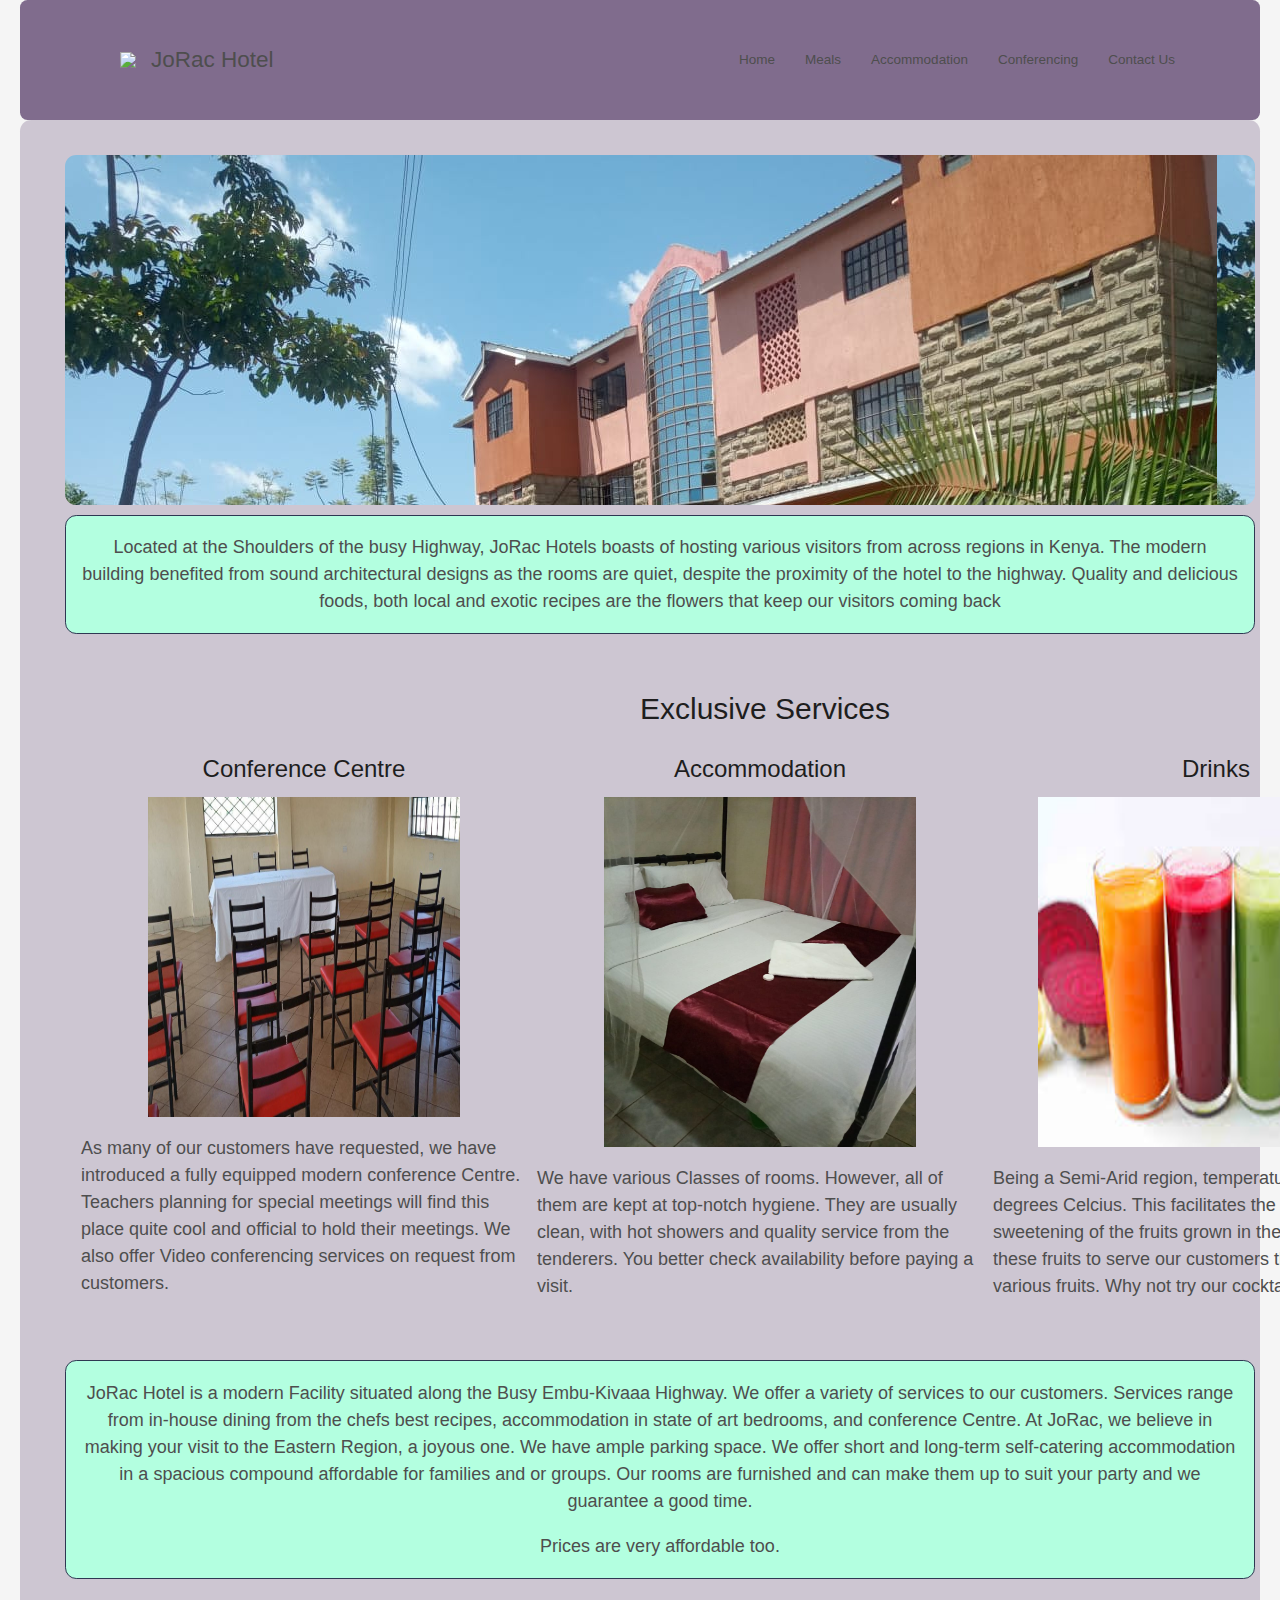
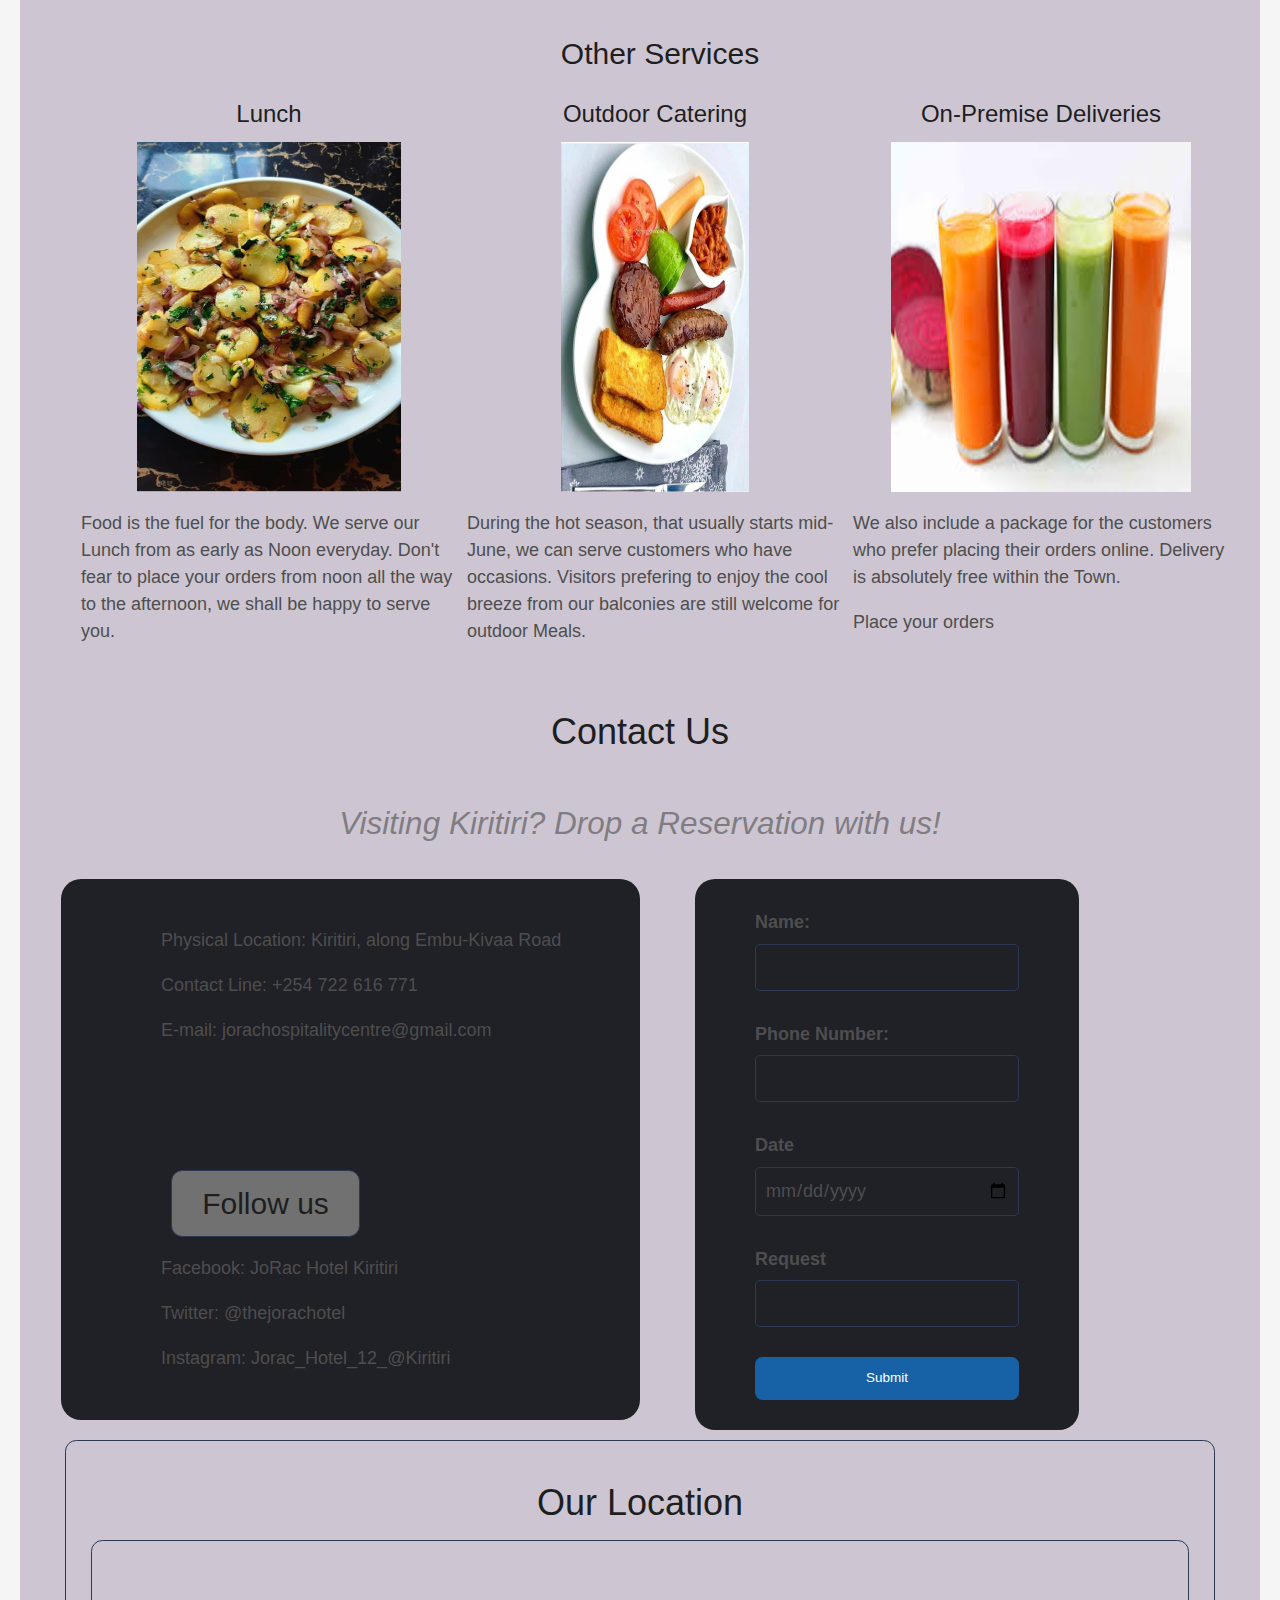
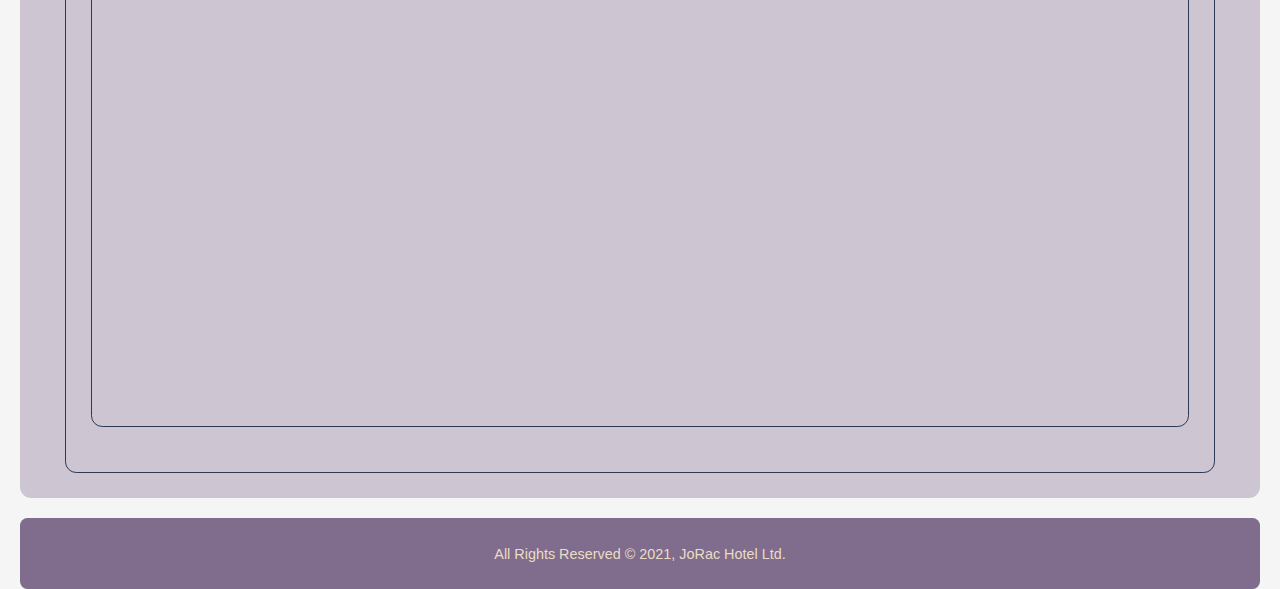
==== commit 4e32d807: "V1.0.1" ====
--- a/index.html
+++ b/index.html
@@ -20,10 +20,61 @@
   <link href="css/style.css" rel="stylesheet"> 
 
 
+                             <!-- HEADER FILES -->
+                      <div class="header" id="myHeader">
+                          <header class="main-header"; class="header">
+                                            <a href="index.html"class="brand-logo">
+                                                  <img src="imaes/logo.PNG">
+                                                  <div class="brand-logo-name">JoRac Hotel</div>
+                                                </a>
+                                              
+
+                                            <!-- Main Stylesheet File -->
+                                                 <!--  <link href="css/style.css" rel="stylesheet"> -->
+                                                  <body id="page-top">
+                                                        <nav class="main-nav"; style="float: left"; margin ="20">
+
+                                                        <ul>
+                                                            <li><a href="index.html">Home</a><li>
+                                                            <li><a href="Meals.html">Meals</a></li>
+                                                            <li><a href="accommodation.html">Accommodation</a></li>
+                                                            <li><a href="conference.html">Conferencing</a></li>
+                                                           <li><a href="#Other_Services" target="_blank">Contact Us</a><li>
+                                                          
+                                                        </ul>
+
+                                                    </nav>
+                                                  
+                                        </header>
+
+
+                                  <script>
+                                        window.onscroll = function() {myFunction()};
+
+                                        var header = document.getElementById("myHeader");
+                                        var sticky = header.offsetTop;
+
+                                        function myFunction() {
+                                          if (window.pageYOffset > sticky) {
+                                            header.classList.add("sticky");
+                                          } else {
+                                            header.classList.remove("sticky");
+                                                  }
+                                                }
+                                                </script>
+                          </div>
+
+                                
+
+
+
+
 <!-- IN TEXT STYLING, TO BE EXPORTED TO THE MAIN CSS FILE -->
 
 <style>
 
+
+/*Body Master */
 #body{
   /*border: 2px solid black; */
   padding: 25px;
@@ -33,7 +84,38 @@
   border-radius: .75rem;
   margin-left: 20px;
   margin-right: 20px;
-}
+
+  /*margin-left: 20px;
+  margin-right: 20px; */
+}
+
+
+#wrapper{
+  background-position: fixed;
+}
+
+.body{
+  /*border: 2px solid black; */
+  padding: 25px;
+  background:   #cdc6d2; /*#b4a9bc; /*#DFF2DE;*/
+  background-repeat: no-repeat;
+  background-size: contain;
+  border-radius: .75rem;
+  margin-left: 20px;
+  margin-right: 20px;
+
+  /*margin-left: 20px;
+  margin-right: 20px; */
+}
+
+
+.sticky {
+  position: fixed;
+  top: 0;
+  width: 100%;
+}
+
+
 
 .w3-container{
   text-decoration color: green;
@@ -59,6 +141,9 @@
   /*max-width:auto;*/
 }
 
+.inputform{
+
+}
 .mapouter{
   margin-bottom: 20px;
 }
@@ -75,6 +160,8 @@
   margin-left: 50px;
 }
 
+/* FORM */
+
 .contactform{
   float: right;
   padding-right: 10rem;
@@ -88,6 +175,13 @@
   /*max-width: 50%; */
   padding: 2rem 4rem;
   border-radius: 20px;
+  float: right; 
+  height:50%;
+  clear: right;
+
+  /* offset right */
+  margin-right: 140px;
+  /*margin-right: 20px; */
 }
 
 .input-group {
@@ -120,11 +214,12 @@
 }
 
 .quickLink{
-  float: right;
+  float: left;
   clear: left;
   width: 20vw; 
+  flex-grow: 
   border-color: #596da0;
-  padding-right: 10px;
+  padding-right: 100px;
   background-color: #202027;
   width: 50vw; 
   max-width: 50%;
@@ -133,6 +228,10 @@
   height:50%;
 }
 
+.offset{
+  border-radius: 20px;
+  height:50%;
+}
 
 .social ul {
   display: flex;
@@ -154,34 +253,42 @@
   color: #adadad;
 }
 
+
+
 .social-bar{
   align-content: center;
   padding: 50px;
   margin-left: 80px;
+  float: right;
+  margin-right: 20px;
 }
 
 .h2{
   text-decoration-color: green;
 }
 
-.maps{
-  width:1400px;
-  border-color: #596da0;
-  max-width: 100%;
-  padding: 2rem 4rem;
-  border-radius: 20px;
-  height:50%;
-
-}
+
+
 /*testing */
 
 /* "Imaes/fantasy.webp"*/
 .wrapper { 
             overflow: hidden; 
+              /*background-color: #b3ffe0;*/
+            border border-radius: 50%;
+            background-size: contain;
+            border-radius: .75rem; 
+           /* border: 1px solid #2E3852;*/
+            margin-left: 10px;
+            margin-top: 10px;
+            margin-left: 20px;
+            width:1400px;
+            align-self: center;
         } 
   
         .sliding-background { 
             background: url( "Images/side1.jpeg"
+
               
                    )  
         
@@ -326,13 +433,21 @@
   opacity: 1;
 }
 
-.tandem{
+.tadem{
   background-color: #717171;
+  text-decoration-color: #1C9416;
+  font-weight: bold;
+  align-self: center;
+  text-align: center;
+  border-radius: .75rem;
+  margin-left: 50px;
+  margin-right: 220px;
+  border: 1px solid #2E3852;
 }
 
 .maps{
   padding: 20px;
-  align-self: center;
+  /*align-self: center;*/
 }
 
 .formatSection{
@@ -343,123 +458,241 @@
 .genText{
   background-color: #b3ffe0;
   border border-radius: 50%;
-}
+  background-size: contain;
+  border-radius: .75rem;
+  border: 1px solid #2E3852;
+  margin-left: 15px;
+  margin-top: 10px;
+  margin-left: 20px;
+  width:1400px;
+  align-self: center;
+  max-width:100%;
+  height:auto;
+}
+
+
+.genText1{
+  /*background-color: #b3ffe0;*/
+  border border-radius: 50%;
+  background-size: contain;
+  border-radius: .75rem; 
+ /* border: 1px solid #2E3852;*/
+  margin-left: 10px;
+  margin-top: 10px;
+  margin-left: 20px;
+  width:1400px;
+  align-self: center;
+}
+
+
+
+/*    Map Condfigures */
+.mapouter{
+position:relative;
+text-align:right;
+height:450px;
+width:1280px; 
+margin-top: 5px;
+}
+
+.gmap_canvas {
+overflow:hidden;
+background:none!important;
+height:450px;
+width:1280px; 
+/*align-self: center; */
+border: 1px solid #2E3852;
+border-radius: .75rem;
+margin-right: 10px;
+}
+
+.maps{
+  /*border: 2px solid black; */
+  padding: 25px;
+  background:   #cdc6d2; /*#b4a9bc; /*#DFF2DE;*/
+  background-repeat: no-repeat;
+  background-size: contain;
+  border-radius: .75rem;
+  border: 1px solid #2E3852;
+  margin-left: 20px;
+  margin-right: 20px; 
+  margin-top: 10px;
+}
+
+
+/*Socials
+*/
+.icon-bar {
+  position: fixed;
+  top: 50%;
+  -webkit-transform: translateY(-50%);
+  -ms-transform: translateY(-50%);
+  transform: translateY(-50%);
+}
+
+.icon-bar a {
+  display: block;
+  text-align: center;
+  padding: 16px;
+  transition: all 0.3s ease;
+  color: white;
+  font-size: 20px;
+}
+
 
 </style>
 
 
-<!-- END OF STYLES +++++++++++++++++++++++++++++++++++++++++++++++++++++ -->
-
-
-<!-- HEADER FILES -->
-
-<header class="main-header"; class="header">
-                  <a href="index.html"class="brand-logo">
-                        <img src="imaes/logo.PNG">
-                        <div class="brand-logo-name">JoRac Hotel</div>
-                      </a>
-                    
-
-                  <!-- Main Stylesheet File -->
-                       <!--  <link href="css/style.css" rel="stylesheet"> -->
-                        <body id="page-top">
-                              <nav class="main-nav"; style="float: left"; margin ="20">
-
-                              <ul>
-                                  <li><a href="index.html">Home</a><li>
-                                  <li><a href="Meals.html">Meals</a></li>
-                                  <li><a href="accommodation.html">Accommodation</a></li>
-                                  <li><a href="conference.html">Conference Centre</a></li>
-                                 <li><a href="contacts.html">Contact Us</a><li>
-                              </ul>
-
-                        </nav>
-              </header>
-      
-<!-- Body 
-
+<!-- END OF STYLES +++++++++++++++++++++++++++++++++ <div class="body"> ++++++++++++++++++++ -->
 <body>
-       
-
-  <!-- Sidebar   style="width:25%" --
-
-  
-<div class="Contact">
-  <h3 Book a Space With Us</h3>
-  <a href="#" class="w3-bar-item w3-button">Facebook</a>
-  <a href="#" class="w3-bar-item w3-button">Twitter</a>
-  <a href="#" class="w3-bar-item w3-button">Instagram</a>
-</div>
+              <div id="body">  
+           
+
+                          <!-- HEADER FILES --/* */
+
+                          <header class="main-header"; class="header">
+                                            <a href="index.html"class="brand-logo">
+                                                  <img src="imaes/logo.PNG">
+                                                  <div class="brand-logo-name">JoRac Hotel</div>
+                                                </a>
+                                              
+
+                                            <!-- Main Stylesheet File --
+                                                 <!--  <link href="css/style.css" rel="stylesheet"> --
+                                                  <body id="page-top">
+                                                        <nav class="main-nav"; style="float: left"; margin ="20">
+
+                                                        <ul>
+                                                            <li><a href="index.html">Home</a><li>
+                                                            <li><a href="Meals.html">Meals</a></li>
+                                                            <li><a href="accommodation.html">Accommodation</a></li>
+                                                            <li><a href="conference.html">Conference Centre</a></li>
+                                                           <li><a href="contacts.html">Contact Us</a><li>
+                                                        </ul>
+
+                                                    </nav>
+                                                  
+                                        </header>
+                                
+
+
+                                 
+
+                            <!-- Sidebar   style="width:25%" --
+  --
+                            <div class="social-bar" >
+
+
+
+                          <div class="Contact">
+                            <h3 Book a Space With Us</h3>
+                            <a href="Images/teerIcon.svg" class="w3-bar-item w3-button">Facebook</a>
+                            <a href="#" class="w3-bar-item w3-button">Twitter</a>
+                            <a href="#" class="w3-bar-item w3-button">Instagram</a>
+                          </div>
+                        -->
+
+                          <!-- -===================================== 
+                          <body>
+                          -->
+
+                                <!--    Welcome Page 
+
+                                  <div id="home" class="w3-content" style="width:200%">
+                                    <div class="w3-container w3-teal">
+                                      <h1>Welcome to JoRac Hotel</h1>
+                                    </div> -->
+
+
+                                                   
+
+
+
+ <!-- ============================================================================================================================================================================== -->
+                                        
+                                        <!--  <div class="social-bar2">
+                                                          <nav class="social-bar2">
+                                                                      <ul>
+                                                                          <li>
+                                                                            <a href="https://twitter.com/daudimush1" class="social-link">
+                                                                              <img src="images/twt.png" width="50" height="60">
+                                                                            </a>
+                                                                              </li>
+                                                                          <li>
+                                                                            <a href="https://web.facebook.com/?_rdc=1&_rdr" class="social-link">
+                                                                              <img src="images/fb1.png" width="50" height="60">
+                                                                              </a>
+                                                                              </li>
+                                                                          <li>
+                                                                            <a href="https://www.linkedin.com/in/kiura-muchangi" class="social-link">
+                                                                              <img src="images/inst.png" width="50" height="60">
+                                                                              
+                                                                            </a>
+                                                                           </li>
+                                                                </ul>
+                                                              </nav>
+                                                  
+                                       </div>
 -->
-
-<!-- -===================================== -->
-<body>
-
-  <div id="body">
-
-      <!--    Welcome Page 
-
-        <div id="home" class="w3-content" style="width:200%">
-          <div class="w3-container w3-teal">
-            <h1>Welcome to JoRac Hotel</h1>
-          </div> -->
-
-
-<!-- ================================================ -->
-
-
-      <div class="wrapper"> 
-        <div class="sliding-background"></div> 
-    </div> 
-
-
-
-<!-- SERVICES LAYOUT LIKE 3 COLUMNS DESCRIBING THE HOTEL PROVISIONS And dESCRIPTION OF hOTEL-->
-
-				<div id="home" class="w3-content">
-                  <div class="genText">
-
-                      <div class="w3-container w3-center">
-                                      <p>Located at the Shoulders of the busy Highway, JoRac Hotels boasts of hosting various visitors from across regions in Kenya. The modern building benefited from sound  architectural designs as the rooms are quiet, despite the proximity of the hotel to the highway. Quality and delicious foods, both local and exotic recipes are the flowers that keep our visitors coming back
-                                       </p>
-                                
-                               </div>
+                        
+                        <div class="wrapper" style="max-width:100%; height:auto;"> 
+                                  <div class="sliding-background" >
+
+                                  </div> 
+                              </div> 
+
+
+
+                          <!-- SERVICES LAYOUT LIKE 3 COLUMNS DESCRIBING THE HOTEL PROVISIONS And dESCRIPTION OF hOTEL-->
+                       <div class="w3-content">
+
+                          				<!-- <div id="home" class="w3-content"> -->
+                                            <div class="genText">
+
+                                                <div class="w3-container w3-center">
+                                                                <p>Located at the Shoulders of the busy Highway, JoRac Hotels boasts of hosting various visitors from across regions in Kenya. The modern building benefited from sound  architectural designs as the rooms are quiet, despite the proximity of the hotel to the highway. Quality and delicious foods, both local and exotic recipes are the flowers that keep our visitors coming back
+                                                                 </p>
+                                                          
+                                                         </div>
+                                                    </div>
+
+
+<!--Services offered ===============================================================================================================================================================-->
+
+              <div class="genText1">
+                  <div id="members" class="w3-container w3-padding-32">
+                              <h2 class="w3-center">Exclusive Services</h2>
+                                    <div class="w3-row w3-left">
+
+                                                <div class="w3-third">
+                                                            <h3 class="w3-center">Conference Centre</h3>
+                                                              <img src="Images/conf1.jpeg" alt="Conference Centre" style="width:70%" width="500" height="320" class="center">
+                                                                <p>
+                                                                  As many of our customers have requested, we have introduced a fully equipped modern conference Centre. Teachers planning for special meetings will find this place quite cool and official to hold their meetings. We also offer Video conferencing services on request from customers. 
+                                                                </p>
+                                                        </div>
+
+                                                <div class="w3-third">
+                                                      <h3 class="w3-center">Accommodation</h3>
+                                                              <img src="Images/room12.jpeg" alt="Hotel Rooms" style="width:70%" style="height=10" width="480" height="350" class="center">
+
+                                                                <p>
+                                                                  We have various Classes of rooms. However, all of them are kept at top-notch hygiene. They are usually clean, with hot showers and quality service from the tenderers. You better check availability before paying a visit. 
+                                                                </p>
+                                                           </div>
+
+                                                <div class="w3-third">
+                                                                <h3 class="w3-center">Drinks</h3>
+                                                                  <img src="Imaes/juice.jpg" alt="Name3" style="width:80%" style="float: right" width="480" height="350" class="center">
+
+                                                                    <p>
+                                                                      Being a Semi-Arid region, temperatures soar to even 30 degrees Celcius. This facilitates the ripening and sweetening of the fruits grown in the region. We use these fruits to serve our customers the best juices from various fruits. Why not try our cocktail?
+                                                                    </p>
+                                                             </div>
+
+                                          </div>
+                                  </div>
                           </div>
-
-
-            <!--Services offered-->
-            <div id="members" class="w3-container w3-padding-32">
-                        <h2 class="w3-center">Exclusive Services</h2>
-                              <div class="w3-row w3-left">
-
-                                          <div class="w3-third">
-                                                      <h3 class="w3-center">Conference Centre</h3>
-                                                        <img src="Images/conf1.jpeg" alt="Conference Centre" style="width:70%" width="500" height="320" class="center">
-                                                          <p>
-                                                            As many of our customers have requested, we have introduced a fully equipped modern conference Centre. Teachers planning for special meetings will find this place quite cool and official to hold their meetings. We also offer Video conferencing services on request from customers. 
-                                                          </p>
-                                                  </div>
-
-                                          <div class="w3-third">
-                                                <h3 class="w3-center">Accommodation</h3>
-                                                        <img src="Images/room12.jpeg" alt="Hotel Rooms" style="width:70%" style="height=10" width="480" height="350" class="center">
-
-                                                          <p>
-                                                            We have various Classes of rooms. However, all of them are kept at top-notch hygiene. They are usually clean, with hot showers and quality service from the tenderers. You better check availability before paying a visit. 
-                                                          </p>
-                                                     </div>
-
-                                          <div class="w3-third">
-                                                          <h3 class="w3-center">Drinks</h3>
-                                                            <img src="Imaes/juice.jpg" alt="Name3" style="width:80%" style="float: right" width="480" height="350" class="center">
-
-                                                              <p>
-                                                                Being a Semi-Arid region, temperatures soar to even 30 degrees Celcius. This facilitates the ripening and sweetening of the fruits grown in the region. We use these fruits to serve our customers the best juices from various fruits. Why not try our cocktail?
-                                                              </p>
-                                                       </div>
-
-                                    </div>
-                            </div>
 
 
         <!--	<img src="Imaes/apple.jpg" alt="LA" style="width:100%">   -->
@@ -478,11 +711,12 @@
                   </div>
 
 <!--Additional Services-->
-          
+
+        <div class="genText1"  style="max-width:100%; height:auto;"> 
             <div id="members" class="w3-container w3-padding-32">
-                  <h2 class="w3-center">Other Services</h2>
+             
+                  <h2 id="Other_Services" class="w3-center">Other Services</h2>
                         <div class="w3-row w3-left">
-
                                   <div class="w3-third">
                                           <h3 class="w3-center">Lunch</h3>
                                             <img src="Images/bhajia.jpeg" alt="Bhajia for Lunch" style="width:70%"width="620" height="350" class="center">
@@ -512,66 +746,68 @@
 
                                </div>
                         </div>
+                  </div> 
 
   <!-- Contact Section -->
-  <div class="formatSection">
+  <div class="formatSection"  style="max-width:100%; height:auto;">
 
       <h1 class="w3-center">Contact Us</h1>
 
-                              <div class="w3-container w3-content w3-padding-64">
+                              <div class="w3-container w3-content w3-padding-2">
                                     
                                       <p class="w3-opacity w3-center" style="font-size: 1.75em"><i>Visiting Kiritiri? Drop a Reservation with us!</i></p>
                                       
                                                 <div class="quickLink">
-                                                        <div> 
+                                                        <div class="detail"  style="max-width:100%; height:auto;"> 
                                                             <ul>Physical Location: Kiritiri, along Embu-Kivaa Road</ul> 
                                                             <ul>Contact Line:   +254 722 616 771</ul>
                                                             <ul>E-mail:         jorachospitalitycentre@gmail.com</ul> 
 
-                                                        </div>
-
-                                                    <div class="tadem">
-
-                                                          <h2 class="h2">Follow us on our Social Platforms</h2> 
-
-                                                    </div>
-
-                                                          <ul>Facebook:       JoRac Hotel Kiritiri</ul> 
-                                                          <ul>Twitter:        @thejorachotel</ul> 
-                                                          <ul>Instagram:      Jorac_Hotel_12_@Kiritiri</ul> 
-
-                                                 <div class="social-bar">
-
-                                                        <nav class="social">
-                                                              <ul>
-                                                                  <li>
-                                                                    <a href="https://twitter.com/daudimush1" class="social-link">
-                                                                      <img src="images/twt.png" width="50" height="60">
-                                                                      
-                                                                    </a>
-                                                                  </li>
-                                                                  <li>
-                                                                    <a href="https://web.facebook.com/?_rdc=1&_rdr" class="social-link">
-                                                                      <img src="images/fb1.png" width="50" height="60">
-                                                                      
-                                                                    </a>
-                                                                  </li>
-                                                                   <li>
-                                                                    <a href="https://www.linkedin.com/in/kiura-muchangi" class="social-link">
-                                                                      <img src="images/inst.png" width="50" height="60">
-                                                                      
-                                                                    </a>
-                                                                  </li>
+                                                        </div> <br> <br> <br> <br> 
+
+                                                             <div class="tadem"  style="max-width:100%; height:auto;">
+
+                                                                  <h2 class="w3-padding-5">Follow us</h2> 
+
+                                                            </div>
+                                                            <div class="detail"  style="max-width:100%; height:auto;">
+                                                                  <ul>Facebook:       JoRac Hotel Kiritiri</ul> 
+                                                                  <ul>Twitter:        @thejorachotel</ul> 
+                                                                  <ul>Instagram:      Jorac_Hotel_12_@Kiritiri</ul> 
+                                                                </div>
+
+<!--
+                                                         <div class="social-bar" >
+
+                                                                <nav class="social">
+                                                                      <ul>
+                                                                          <li>
+                                                                            <a href="https://twitter.com/daudimush1" class="social-link">
+                                                                              <img src="images/twt.png" width="50" height="60">
+                                                                            </a>
+                                                                              </li>
+                                                                          <li>
+                                                                            <a href="https://web.facebook.com/?_rdc=1&_rdr" class="social-link">
+                                                                              <img src="images/fb1.png" width="50" height="60">
+                                                                              </a>
+                                                                              </li>
+                                                                          <li>
+                                                                            <a href="https://www.linkedin.com/in/kiura-muchangi" class="social-link">
+                                                                              <img src="images/inst.png" width="50" height="60">
+                                                                              
+                                                                            </a>
+                                                                           </li>
                                                                 </ul>
                                                               </nav>
                                                    </div>
+                                                 -->
 
                                             </div>
 
 
-
+                                        <div class="offset" >
                                             <div class="w3-col m6">
-                                                <form method= "post" enctype="text" action="mailto:kiuradavis@gmail.com" class="join-form" > <!--ecmbogo@gmail.com -->
+                                                <form method= "post" enctype="text" action="mailto:kiuradavis@gmail.com" class="join-form"> <!--ecmbogo@gmail.com -->
                                                             <div class="input-group">
                                                               <label>Name:</label>
                                                               <input type="text">
@@ -593,43 +829,43 @@
                                                             </div>
                                                   </form>
                                       </div>
+                                  </div>
                         </div>
                   </div>
 
 <!-- Map co-ordinates -->
-
-      <h1 class="w3-center">Our Location</h1>
-                            <div class="maps">
-
-                                <div class="mapouter"><div class="gmap_canvas"><iframe width="1480" height="350" id="gmap_canvas" src="https://maps.google.com/maps?q=The%20Jorac%20Hotel%20Kiritiri&t=&z=13&ie=UTF8&iwloc=&output=embed" frameborder="0" scrolling="no" marginheight="0" marginwidth="0"></iframe><a href="https://yt2.org"></a><br>
-                                          <style>.mapouter{
-                                                  position:relative;
-                                                  text-align:right;
-                                                  height:350px;
-                                                  width:1480px;
-                                        }
-                                      </style>
-
-                                        <style>
-                                        .gmap_canvas {
-                                        overflow:hidden;
-                                        background:none!important;
-                                        height:350px;
-                                        width:1480px;
-                                     }
-                               </style>
-                             </div>
-                           </div>
-
-                       </div>
-  
-
-<!-- END OF PAGE: -->
-        </body>
-
-          <footer class="footer"> 
-                          
+              <div class="maps"  style="max-width:100%; height:auto;">
+                    <h1 class="w3-center">Our Location</h1>
+                                          <!-- <div class="maps"> -->
+
+                                        <div class="mapouter"  style="max-width:100%; height:auto;">
+                                          <div class="gmap_canvas"  style="max-width:100%; height:auto;">
+                                            <iframe width="1280" height="450" id="gmap_canvas" src="https://maps.google.com/maps?q=the%20jorac%20hotel&t=&z=17&ie=UTF8&iwloc=&output=embed" frameborder        ="0" scrolling="no" marginheight="0" marginwidth="0">
+                                                </iframe>
+
+                                            <a href="https://yt2.org"></a>
+                                            <br>
+               
+                                           </div>
+                                         </div>
+
+
+
+                                     </div>
+
+
+<!-- +++++++++++++++++++++++++++++++++++++++++++++++++++++++++++++++++++++++++++++++++++ -->
+ 
+
+              <!-- END OF PAGE: -->
+                    </body>
+                  </div>
+                </div>
+</body>
+
+<!-- footer ---------------->
+
+   <footer class="footer"  style="max-width:100%;">            
                 <p> All Rights Reserved &copy; 2021, JoRac Hotel Ltd.</p>
-                          
               </footer> 
 </html>
--- a/styles.css
+++ b/styles.css
@@ -59,6 +59,8 @@
   display: flex;
   justify-content: space-between;
   align-items: center;
+  margin-right: 20px;
+  margin-left: 20px;
 
 }
 
@@ -70,6 +72,7 @@
   background-color: #806C8D; /*  #e066ff;  */ 
   border-radius: .5rem;
   font-size: 1.25em
+  margin-bottom:10px;
 }
 
 .main-footer {
@@ -134,12 +137,24 @@
 }
 
 footer {
-  height: 20px;
-  color:    #EADDC4; /*color: #202027*/
+  height: 10px;
+  color: #EADDC4; /*color: #202027*/
   font-size: .8em;
   padding: 1em;
   border-radius: .5rem;
   text-decoration-color: none;
   padding-top: .75rem;
   text-align: center;
+  margin-left: 20px;
+  margin-right: 20px;
+  margin-top: 20px;
+  /*position: fixed;*/
+  
+}
+
+
+
+
+.wrapper{
+  margin-top: 40px;
 }